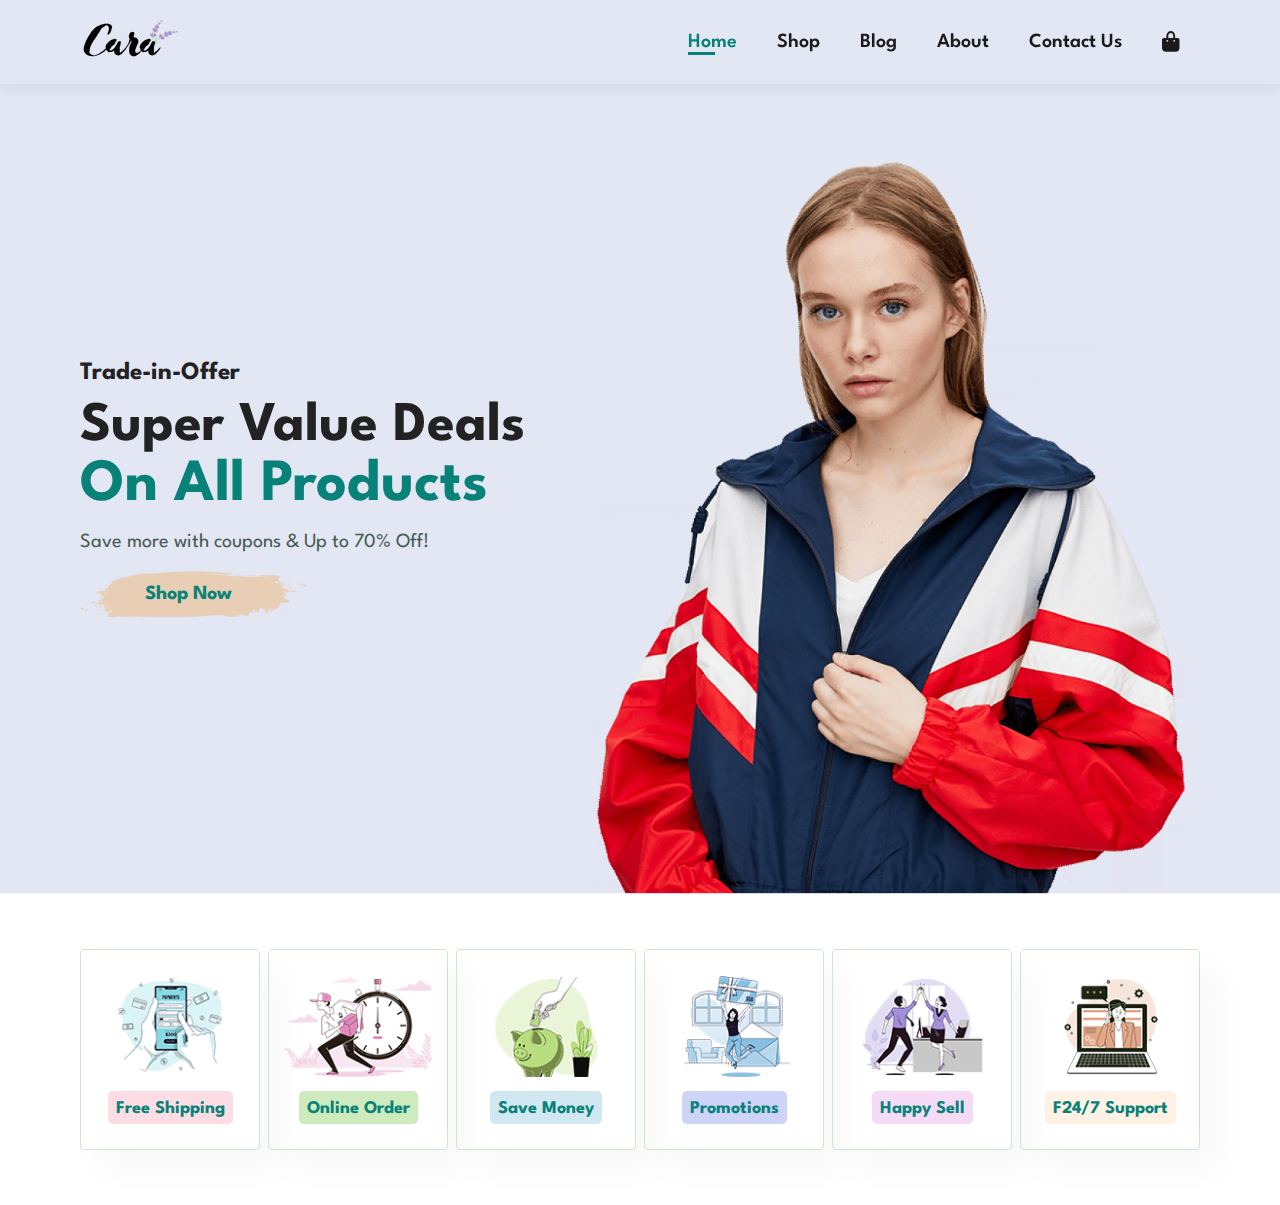
==== index.html @ afef418c "features section added" ====
<!DOCTYPE html>
<html lang="en">
  <head>
    <meta charset="UTF-8" />
    <meta http-equiv="X-UA-Compatible" content="IE=edge" />
    <meta name="viewport" content="width=device-width, initial-scale=1.0" />
    <!-- Font awesome Link  -->
    <link
      rel="stylesheet"
      href="https://cdnjs.cloudflare.com/ajax/libs/font-awesome/6.3.0/css/all.min.css"
    />
    <!-- CSS Link  -->
    <link rel="stylesheet" href="CSS/style.css" />
    <title>Cara || E-Commerce</title>
  </head>
  <body>
    <!-- ================Header Section ============ -->
    <!-- ============Navbar section =========== -->
    <section id="header">
      <a href="">
        <img src="img/logo.png" alt="" />
      </a>
      <div>
        <ul id="navbar">
          <li><a class="active" href="index.html">Home</a></li>
          <li><a href="Shop.html">Shop</a></li>
          <li><a href="Blog.html">Blog</a></li>
          <li><a href="About.html">About</a></li>
          <li><a href="Contact.html">Contact Us</a></li>
          <li>
            <a href="Cart.html"><i class="fa-solid fa-bag-shopping"></i></a>
          </li>
        </ul>
      </div>
    </section>
    <!-- ============Navbar section =========== -->
    <section id="hero">
      <h4>Trade-in-Offer</h4>
      <h2>Super Value Deals</h2>
      <h1>On All Products</h1>
      <p>Save more with coupons & Up to 70% Off!</p>
      <button>Shop Now</button>
    </section>
    <!-- ================Header Section ============ -->

    <!-- ==============Features Section ============= -->
    <section id="features" class="section-p1">
      <div class="fea-box">
        <img src="img/features/f1.png" alt="" />
        <h6>Free Shipping</h6>
      </div>
      <div class="fea-box">
        <img src="img/features/f2.png" alt="" />
        <h6>Online Order</h6>
      </div>
      <div class="fea-box">
        <img src="img/features/f3.png" alt="" />
        <h6>Save Money</h6>
      </div>
      <div class="fea-box">
        <img src="img/features/f4.png" alt="" />
        <h6>Promotions</h6>
      </div>
      <div class="fea-box">
        <img src="img/features/f5.png" alt="" />
        <h6>Happy Sell</h6>
      </div>
      <div class="fea-box">
        <img src="img/features/f6.png" alt="" />
        <h6>F24/7 Support</h6>
      </div>
    </section>
    <!-- ==============Features Section ============= -->

    <!-- Javascript Link  -->
    <script src="JS/Script.js"></script>
  </body>
</html>
---- CSS/style.css ----
/* google fonts  */
@import url("https://fonts.googleapis.com/css2?family=League+Spartan:wght@100;200;300;400;500;600;700;800&display=swap");
:root {
  --common-color: #088178;
  --black-color: #222;
  --common-transition: all 0.3s ease;
}
/*=============== Custom CSS ============ */
* {
  margin: 0;
  padding: 0;
  box-sizing: border-box;
  font-family: "League Spartan", sans-serif;
}
h1 {
  font-size: 60px;
  line-height: 64px;
  color: var(--black-color);
}
h2 {
  font-size: 56px;
  line-height: 54px;
  color: var(--black-color);
}
h4 {
  font-size: 25px;
  color: var(--black-color);
}
h6 {
  font-size: 18px;
  font-weight: 700;
}
p {
  font-size: 20px;
  color: #465b52;
  margin: 15px 0 20px 0;
}
.section-p1 {
  padding: 40px 80px;
}
.section-m1 {
  margin: 40px 0;
}
body {
  width: 100%;
}
/*=============== Custom CSS ============ */
/* ==============Home Page ================= */
/* ===========Header CSS ================ */
#header {
  display: flex;
  align-items: center;
  justify-content: space-between;
  padding: 20px 80px;
  background-color: #e3e6f3;
  box-shadow: 0 5px 15px rgba(0, 0, 0, 0.06);
  z-index: 999;
  position: sticky;
  top: 0;
  left: 0;
}
#navbar {
  display: flex;
  align-items: center;
  justify-content: center;
}
#navbar li {
  list-style: none;
  padding: 0 20px;
  position: relative;
}
#navbar li a {
  text-decoration: none;
  font-size: 20px;
  font-weight: 600;
  color: #1a1a1a;
  transition: var(--common-transition);
}
#navbar li a:hover,
#navbar li a.active {
  color: var(--common-color);
}
#navbar li a.active::after,
#navbar li a:hover::after {
  content: "";
  position: absolute;
  width: 30%;
  height: 3px;
  background-color: var(--common-color);
  bottom: -4px;
  left: 20px;
}
#hero {
  background-image: url("../img/hero4.png");
  height: 90vh;
  width: 100%;
  background-size: cover;
  background-position: top 25% right 0;
  padding: 0 80px;
  display: flex;
  flex-direction: column;
  justify-content: center;
  align-items: flex-start;
}
#hero h4 {
  padding-bottom: 15px;
}
#hero h1 {
  color: var(--common-color);
}
#hero button {
  background-image: url("../img/button.png");
  background-color: transparent;
  color: var(--common-color);
  border: 0;
  font-size: 20px;
  font-weight: 700;
  padding: 14px 80px 14px 65px;
  cursor: pointer;
  background-repeat: no-repeat;
}
/* ===========Header CSS ================ */
/* ============features CSS================= */
#features {
  display: flex;
  align-items: center;
  justify-content: space-between;
  flex-wrap: wrap;
}
#features .fea-box {
  width: 180px;
  text-align: center;
  padding: 25px 15px;
  box-shadow: 20px 20px 34px rgba(0, 0, 0, 0.03);
  border: 1px solid #cce7d0;
  border-radius: 4px;
  margin: 15px 0;
  transition: var(--common-transition);
}
#features .fea-box:hover {
  box-shadow: 10px 10px 54px rgba(70, 62, 221, 0.1);
}
#features .fea-box img {
  width: 100%;
  margin-bottom: 10px;
}
#features .fea-box h6 {
  display: inline-block;
  padding: 9px 8px 6px 8px;
  line-height: 1;
  color: var(--common-color);
  background-color: #fddde4;
  border-radius: 5px;
}
#features .fea-box:nth-child(2) h6 {
  background-color: #cdebbc;
}
#features .fea-box:nth-child(3) h6 {
  background-color: #d1e8f2;
}
#features .fea-box:nth-child(4) h6 {
  background-color: #cdd4f8;
}
#features .fea-box:nth-child(5) h6 {
  background-color: #f6dbf6;
}
#features .fea-box:nth-child(6) h6 {
  background-color: #fff2e5;
}
/* ============features CSS================= */
/* ==============Home Page ================= */
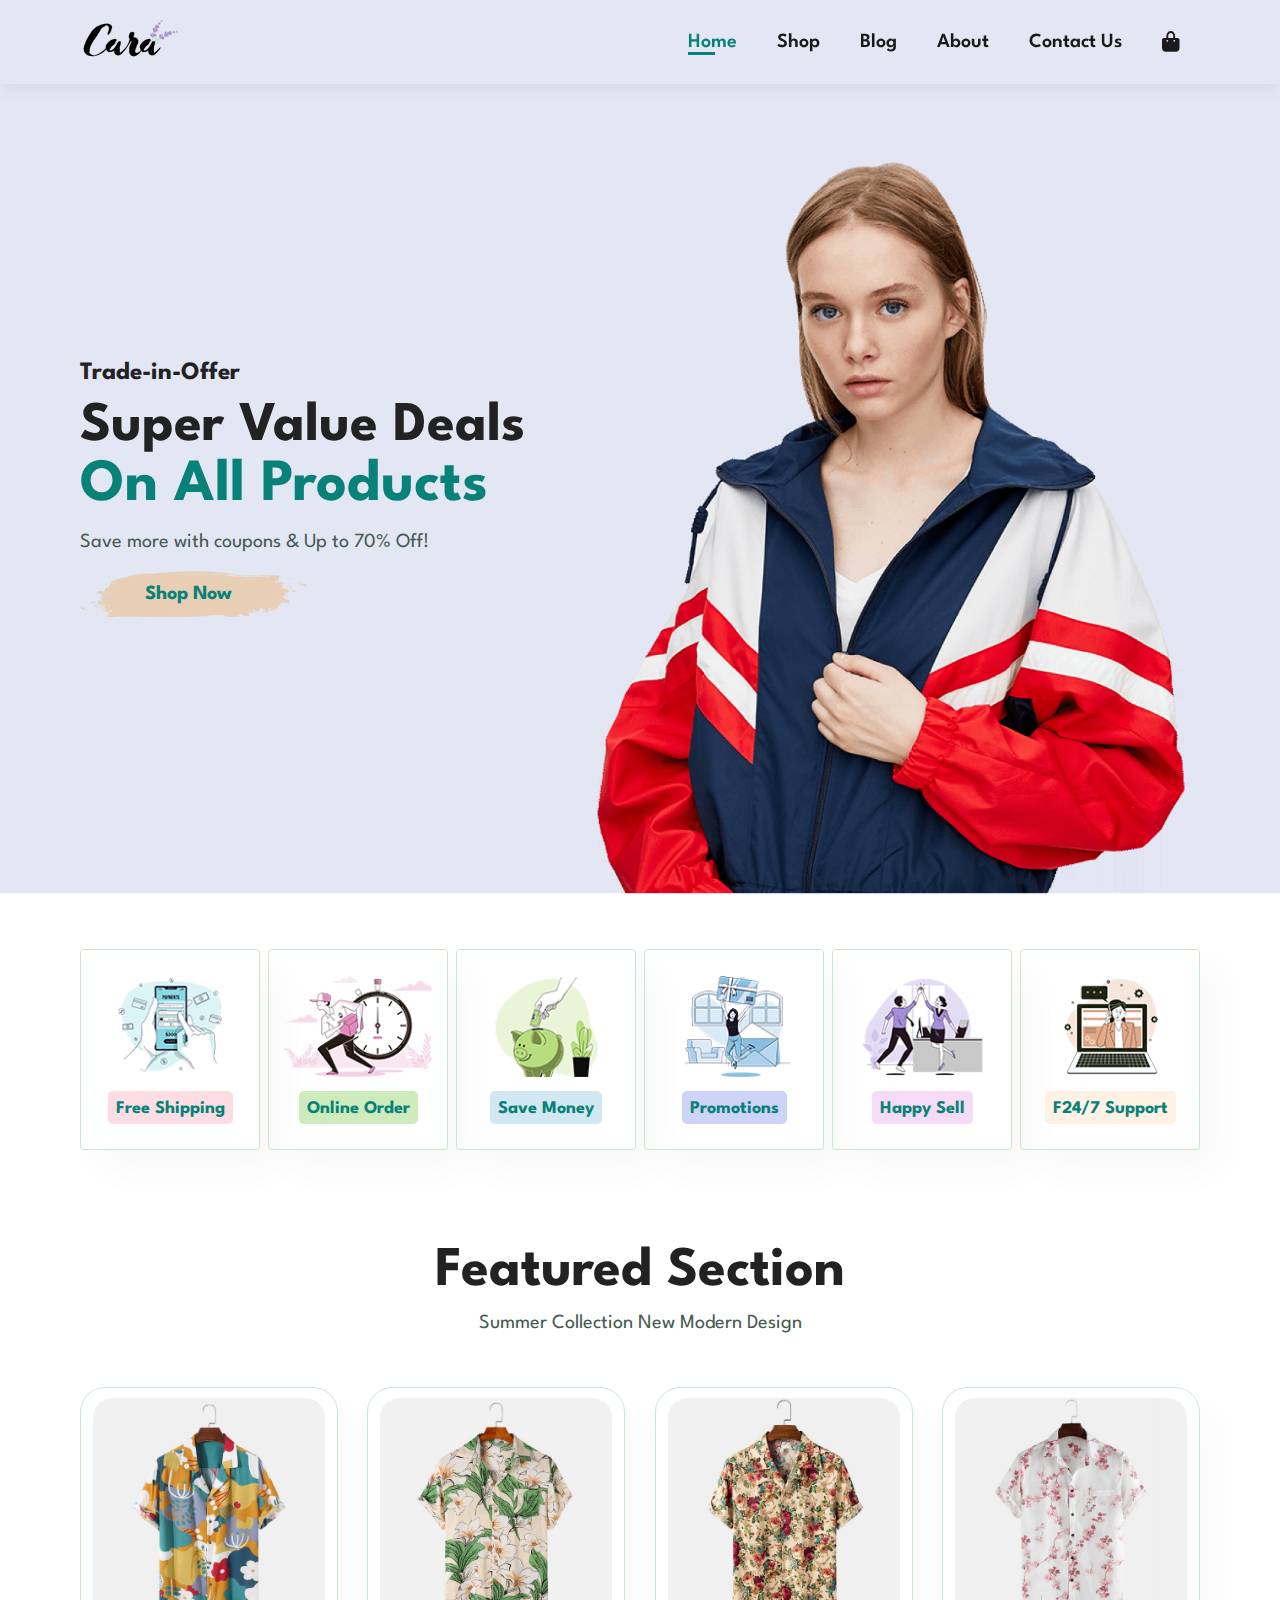
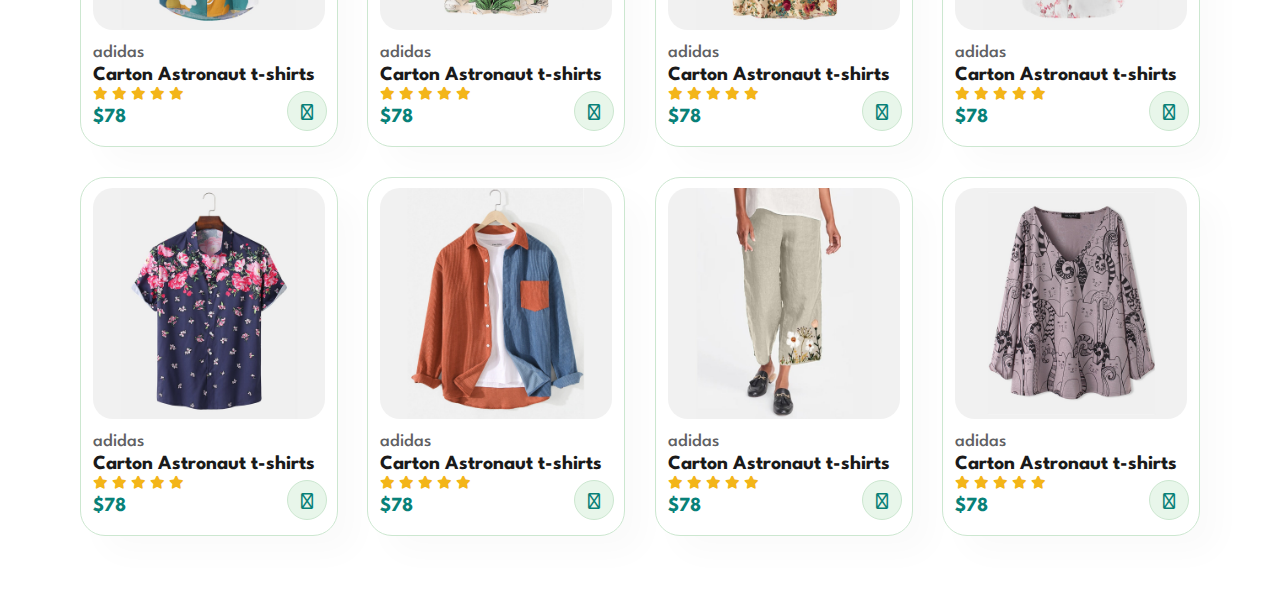
==== commit 23484936: "featured section added" ====
--- a/index.html
+++ b/index.html
@@ -71,6 +71,149 @@
       </div>
     </section>
     <!-- ==============Features Section ============= -->
+    <!-- ==================Featured Section =============== -->
+    <section id="product1" class="section-p1">
+      <h2>Featured Section</h2>
+      <p>Summer Collection New Modern Design</p>
+      <div class="pro-container">
+        <div class="pro">
+          <img src="img/products/f1.jpg" alt="" />
+          <div class="des">
+            <span>adidas</span>
+            <h5>Carton Astronaut t-shirts</h5>
+            <div class="star">
+              <i class="fas fa-star"></i>
+              <i class="fas fa-star"></i>
+              <i class="fas fa-star"></i>
+              <i class="fas fa-star"></i>
+              <i class="fas fa-star"></i>
+            </div>
+            <h4>$78</h4>
+          </div>
+          <a href=""><i class="fa-solid fa-cart-shopping cart"></i></a>
+        </div>
+
+        <div class="pro">
+          <img src="img/products/f2.jpg" alt="" />
+          <div class="des">
+            <span>adidas</span>
+            <h5>Carton Astronaut t-shirts</h5>
+            <div class="star">
+              <i class="fas fa-star"></i>
+              <i class="fas fa-star"></i>
+              <i class="fas fa-star"></i>
+              <i class="fas fa-star"></i>
+              <i class="fas fa-star"></i>
+            </div>
+            <h4>$78</h4>
+          </div>
+          <a href=""><i class="fa-solid fa-cart-shopping cart"></i></a>
+        </div>
+
+        <div class="pro">
+          <img src="img/products/f3.jpg" alt="" />
+          <div class="des">
+            <span>adidas</span>
+            <h5>Carton Astronaut t-shirts</h5>
+            <div class="star">
+              <i class="fas fa-star"></i>
+              <i class="fas fa-star"></i>
+              <i class="fas fa-star"></i>
+              <i class="fas fa-star"></i>
+              <i class="fas fa-star"></i>
+            </div>
+            <h4>$78</h4>
+          </div>
+          <a href=""><i class="fa-solid fa-cart-shopping cart"></i></a>
+        </div>
+
+        <div class="pro">
+          <img src="img/products/f4.jpg" alt="" />
+          <div class="des">
+            <span>adidas</span>
+            <h5>Carton Astronaut t-shirts</h5>
+            <div class="star">
+              <i class="fas fa-star"></i>
+              <i class="fas fa-star"></i>
+              <i class="fas fa-star"></i>
+              <i class="fas fa-star"></i>
+              <i class="fas fa-star"></i>
+            </div>
+            <h4>$78</h4>
+          </div>
+          <a href=""><i class="fa-solid fa-cart-shopping cart"></i></a>
+        </div>
+
+        <div class="pro">
+          <img src="img/products/f5.jpg" alt="" />
+          <div class="des">
+            <span>adidas</span>
+            <h5>Carton Astronaut t-shirts</h5>
+            <div class="star">
+              <i class="fas fa-star"></i>
+              <i class="fas fa-star"></i>
+              <i class="fas fa-star"></i>
+              <i class="fas fa-star"></i>
+              <i class="fas fa-star"></i>
+            </div>
+            <h4>$78</h4>
+          </div>
+          <a href=""><i class="fa-solid fa-cart-shopping cart"></i></a>
+        </div>
+
+        <div class="pro">
+          <img src="img/products/f6.jpg" alt="" />
+          <div class="des">
+            <span>adidas</span>
+            <h5>Carton Astronaut t-shirts</h5>
+            <div class="star">
+              <i class="fas fa-star"></i>
+              <i class="fas fa-star"></i>
+              <i class="fas fa-star"></i>
+              <i class="fas fa-star"></i>
+              <i class="fas fa-star"></i>
+            </div>
+            <h4>$78</h4>
+          </div>
+          <a href=""><i class="fa-solid fa-cart-shopping cart"></i></a>
+        </div>
+
+        <div class="pro">
+          <img src="img/products/f7.jpg" alt="" />
+          <div class="des">
+            <span>adidas</span>
+            <h5>Carton Astronaut t-shirts</h5>
+            <div class="star">
+              <i class="fas fa-star"></i>
+              <i class="fas fa-star"></i>
+              <i class="fas fa-star"></i>
+              <i class="fas fa-star"></i>
+              <i class="fas fa-star"></i>
+            </div>
+            <h4>$78</h4>
+          </div>
+          <a href=""><i class="fa-sharp fa-solid fa-cart-shopping cart"></i></a>
+        </div>
+
+        <div class="pro">
+          <img src="img/products/f8.jpg" alt="" />
+          <div class="des">
+            <span>adidas</span>
+            <h5>Carton Astronaut t-shirts</h5>
+            <div class="star">
+              <i class="fas fa-star"></i>
+              <i class="fas fa-star"></i>
+              <i class="fas fa-star"></i>
+              <i class="fas fa-star"></i>
+              <i class="fas fa-star"></i>
+            </div>
+            <h4>$78</h4>
+          </div>
+          <a href=""><i class="fa-solid fa-cart-shopping cart"></i></a>
+        </div>
+      </div>
+    </section>
+    <!-- ==================Featured Section =============== -->
 
     <!-- Javascript Link  -->
     <script src="JS/Script.js"></script>
--- a/CSS/style.css
+++ b/CSS/style.css
@@ -168,4 +168,72 @@
   background-color: #fff2e5;
 }
 /* ============features CSS================= */
+/* ===========Featured Section ============== */
+#product1 {
+  text-align: center;
+}
+#product1 .pro-container {
+  display: flex;
+  justify-content: space-between;
+  padding-top: 20px;
+  flex-wrap: wrap;
+}
+#product1 .pro {
+  width: 23%;
+  min-width: 250px;
+  padding: 10px 12px;
+  border: 1px solid #cce7d0;
+  border-radius: 25px;
+  cursor: pointer;
+  margin: 15px 0;
+  box-shadow: 20px 20px 30px rgba(0, 0, 0, 0.02);
+  transition: var(--common-transition);
+  position: relative;
+}
+#product1 .pro:hover {
+  box-shadow: 20px 20px 30px rgba(0, 0, 0, 0.06);
+}
+#product1 .pro img {
+  width: 100%;
+  border-radius: 20px;
+}
+#product1 .pro .des {
+  text-align: start;
+  padding: 10px 0;
+}
+#product1 .pro .des span {
+  color: #606063;
+  font-size: 18px;
+  font-weight: 500;
+}
+#product1 .pro .des h5 {
+  font-size: 20px;
+  padding-top: 5px;
+  color: #1a1a1a;
+}
+#product1 .pro .des i {
+  font-size: 13px;
+  color: rgb(243, 181, 25);
+  padding: 3px 0px;
+}
+#product1 .pro .des h4 {
+  font-size: 20px;
+  font-weight: 700;
+  padding-top: 5px;
+  color: var(--common-color);
+}
+#product1 .pro .cart {
+  width: 40px;
+  height: 40px;
+  line-height: 40px;
+  border-radius: 50px;
+  background-color: #e8f6ea;
+  font-weight: 500;
+  color: var(--common-color);
+  border: 1px solid #cce7d0;
+  position: absolute;
+  bottom: 15px;
+  right: 10px;
+}
+/* ===========Featured Section ============== */
 /* ==============Home Page ================= */
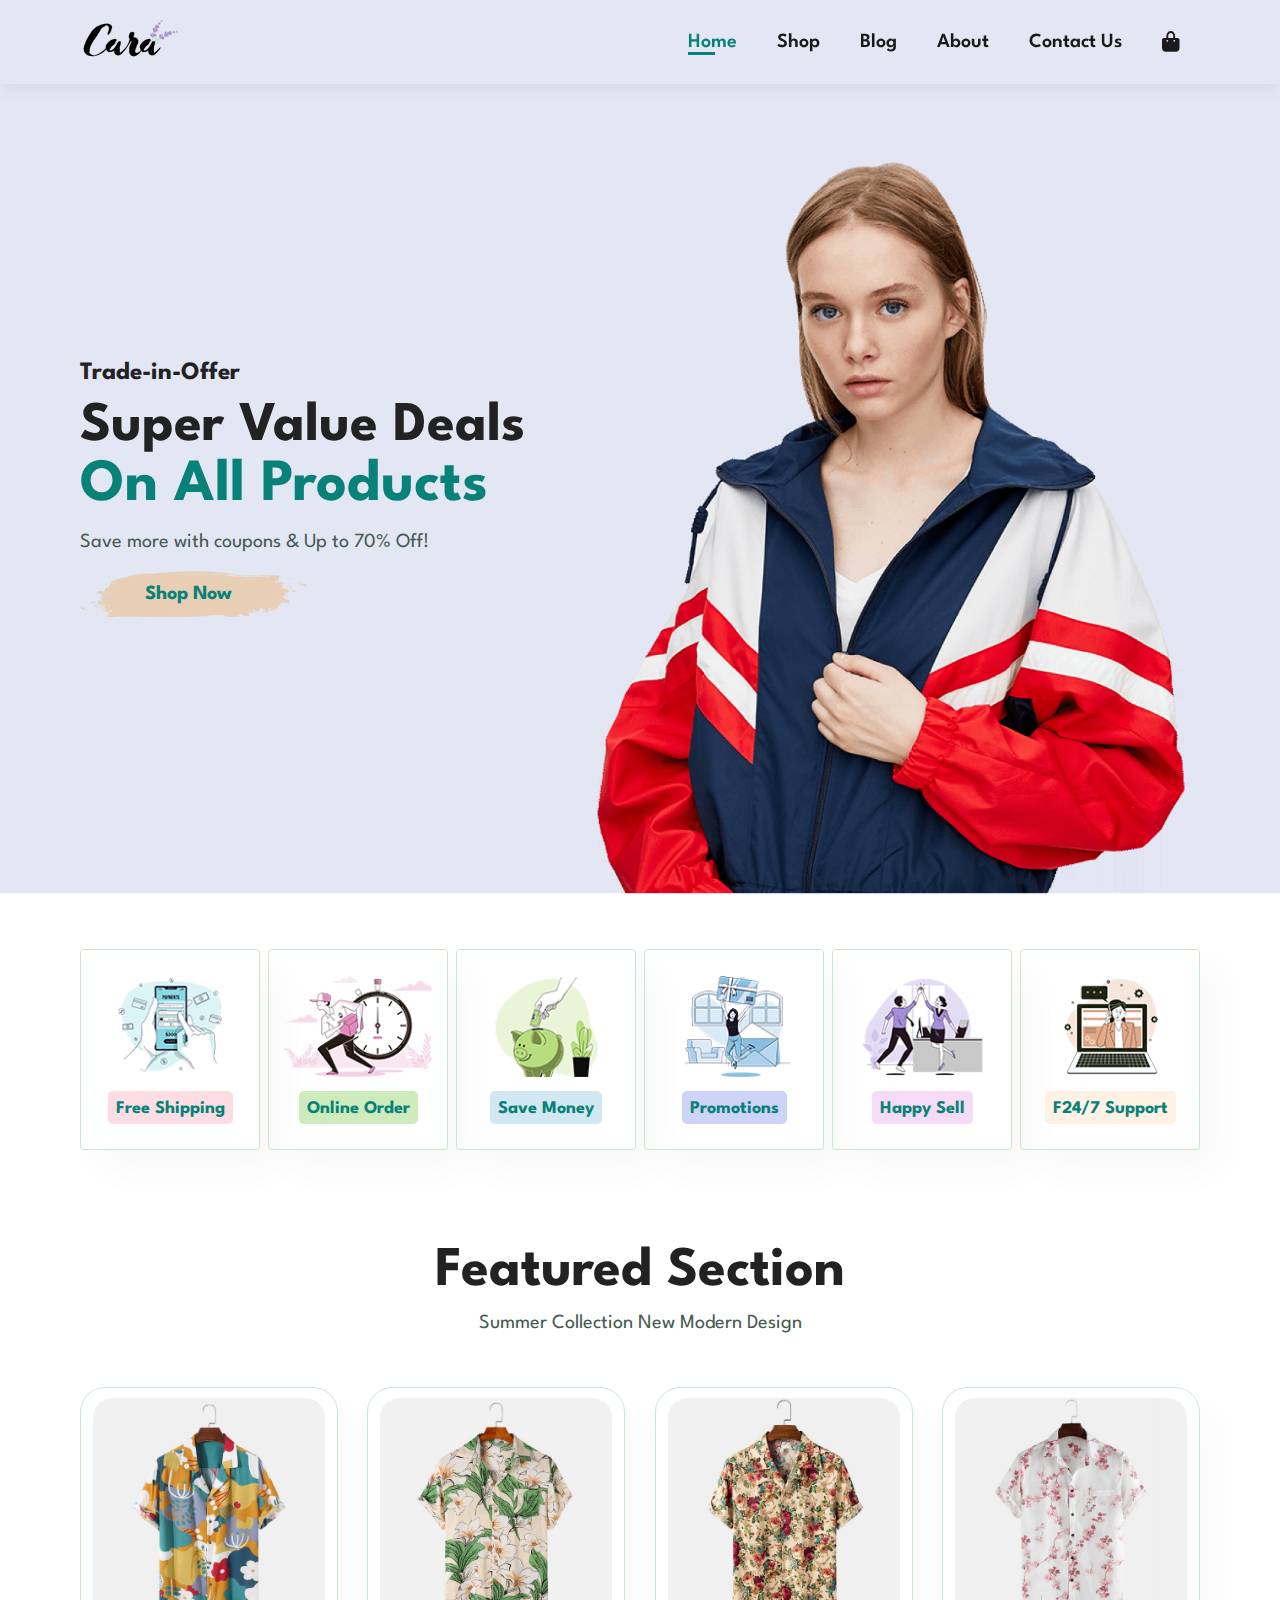
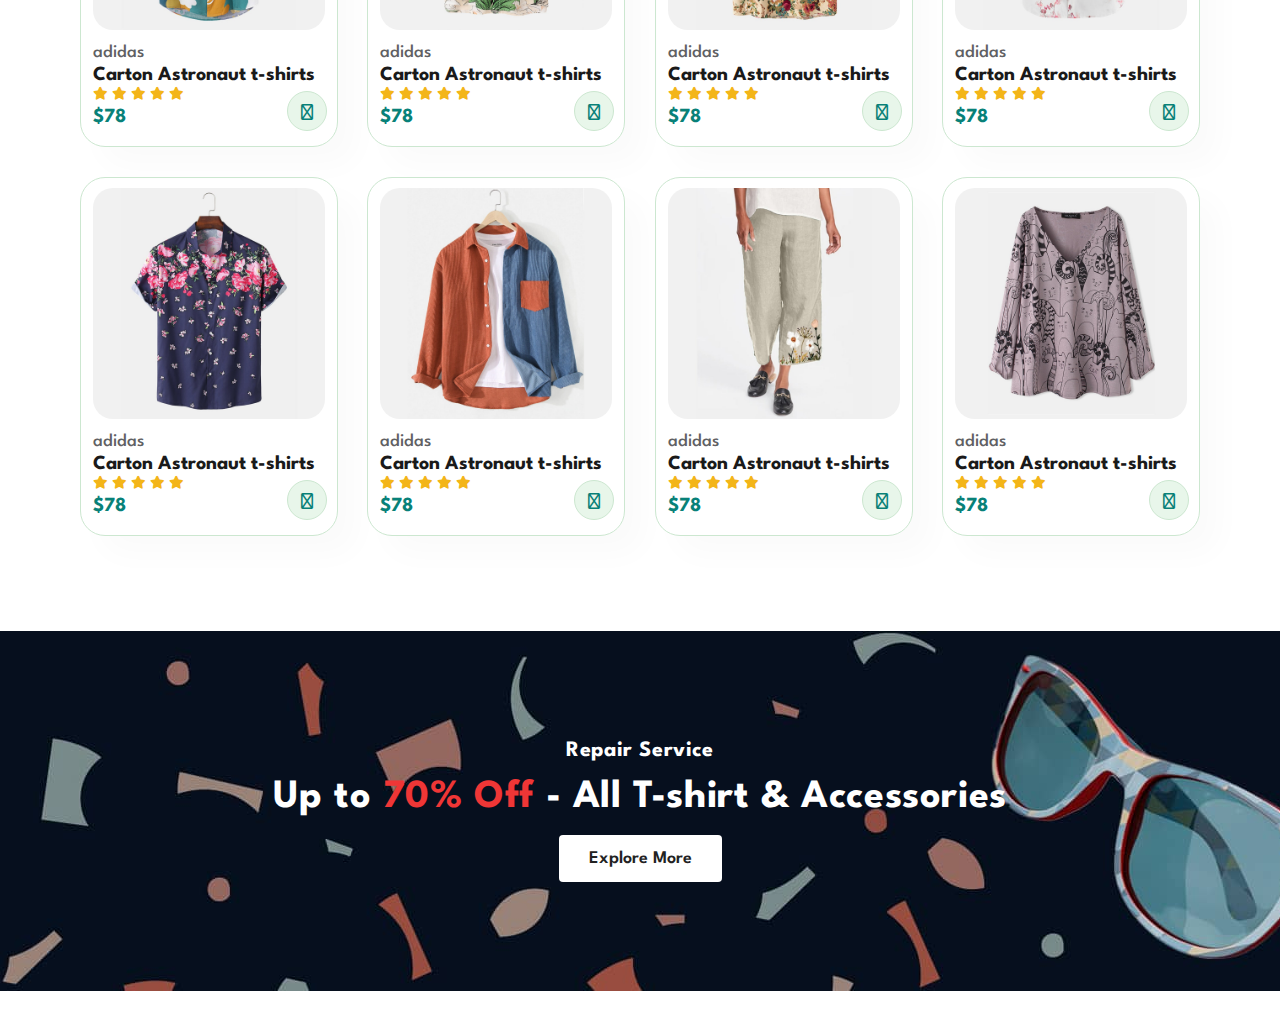
==== commit 14c5daba: "banner section added" ====
--- a/index.html
+++ b/index.html
@@ -215,6 +215,14 @@
     </section>
     <!-- ==================Featured Section =============== -->
 
+    <!-- ===========Banner Section================== -->
+    <section id="banner" class="section-m1">
+      <h4>Repair Service</h4>
+      <h2>Up to <span>70% Off</span> - All T-shirt & Accessories</h2>
+      <button class="normal">Explore More</button>
+    </section>
+    <!-- ===========Banner Section================== -->
+
     <!-- Javascript Link  -->
     <script src="JS/Script.js"></script>
   </body>
--- a/CSS/style.css
+++ b/CSS/style.css
@@ -3,7 +3,8 @@
 :root {
   --common-color: #088178;
   --black-color: #222;
-  --common-transition: all 0.3s ease;
+  --white-color: #fff;
+  --common-transition: all 0.5s ease;
 }
 /*=============== Custom CSS ============ */
 * {
@@ -34,6 +35,18 @@
   font-size: 20px;
   color: #465b52;
   margin: 15px 0 20px 0;
+}
+button.normal {
+  font-size: 18px;
+  font-weight: 600;
+  background-color: var(--white-color);
+  color: var(--black-color);
+  transition: var(--common-transition);
+  padding: 15px 30px;
+  cursor: pointer;
+  border-radius: 4px;
+  outline: none;
+  border: none;
 }
 .section-p1 {
   padding: 40px 80px;
@@ -236,4 +249,36 @@
   right: 10px;
 }
 /* ===========Featured Section ============== */
+/* ==========Banner Section =============== */
+#banner {
+  display: flex;
+  flex-direction: column;
+  justify-content: center;
+  align-items: center;
+  text-align: center;
+  background-image: url("../img/banner/b2.jpg");
+  width: 100%;
+  height: 40vh;
+  background-position: center;
+  background-size: cover;
+}
+#banner h4 {
+  font-size: 22px;
+  color: var(--white-color);
+  letter-spacing: 0.6px;
+}
+#banner h2 {
+  font-size: 40px;
+  color: var(--white-color);
+  letter-spacing: 0.6px;
+  padding: 10px 0;
+}
+#banner span {
+  color: #ef3636;
+}
+#banner button:hover {
+  background-color: var(--common-color);
+  color: var(--white-color);
+}
+/* ==========Banner Section =============== */
 /* ==============Home Page ================= */
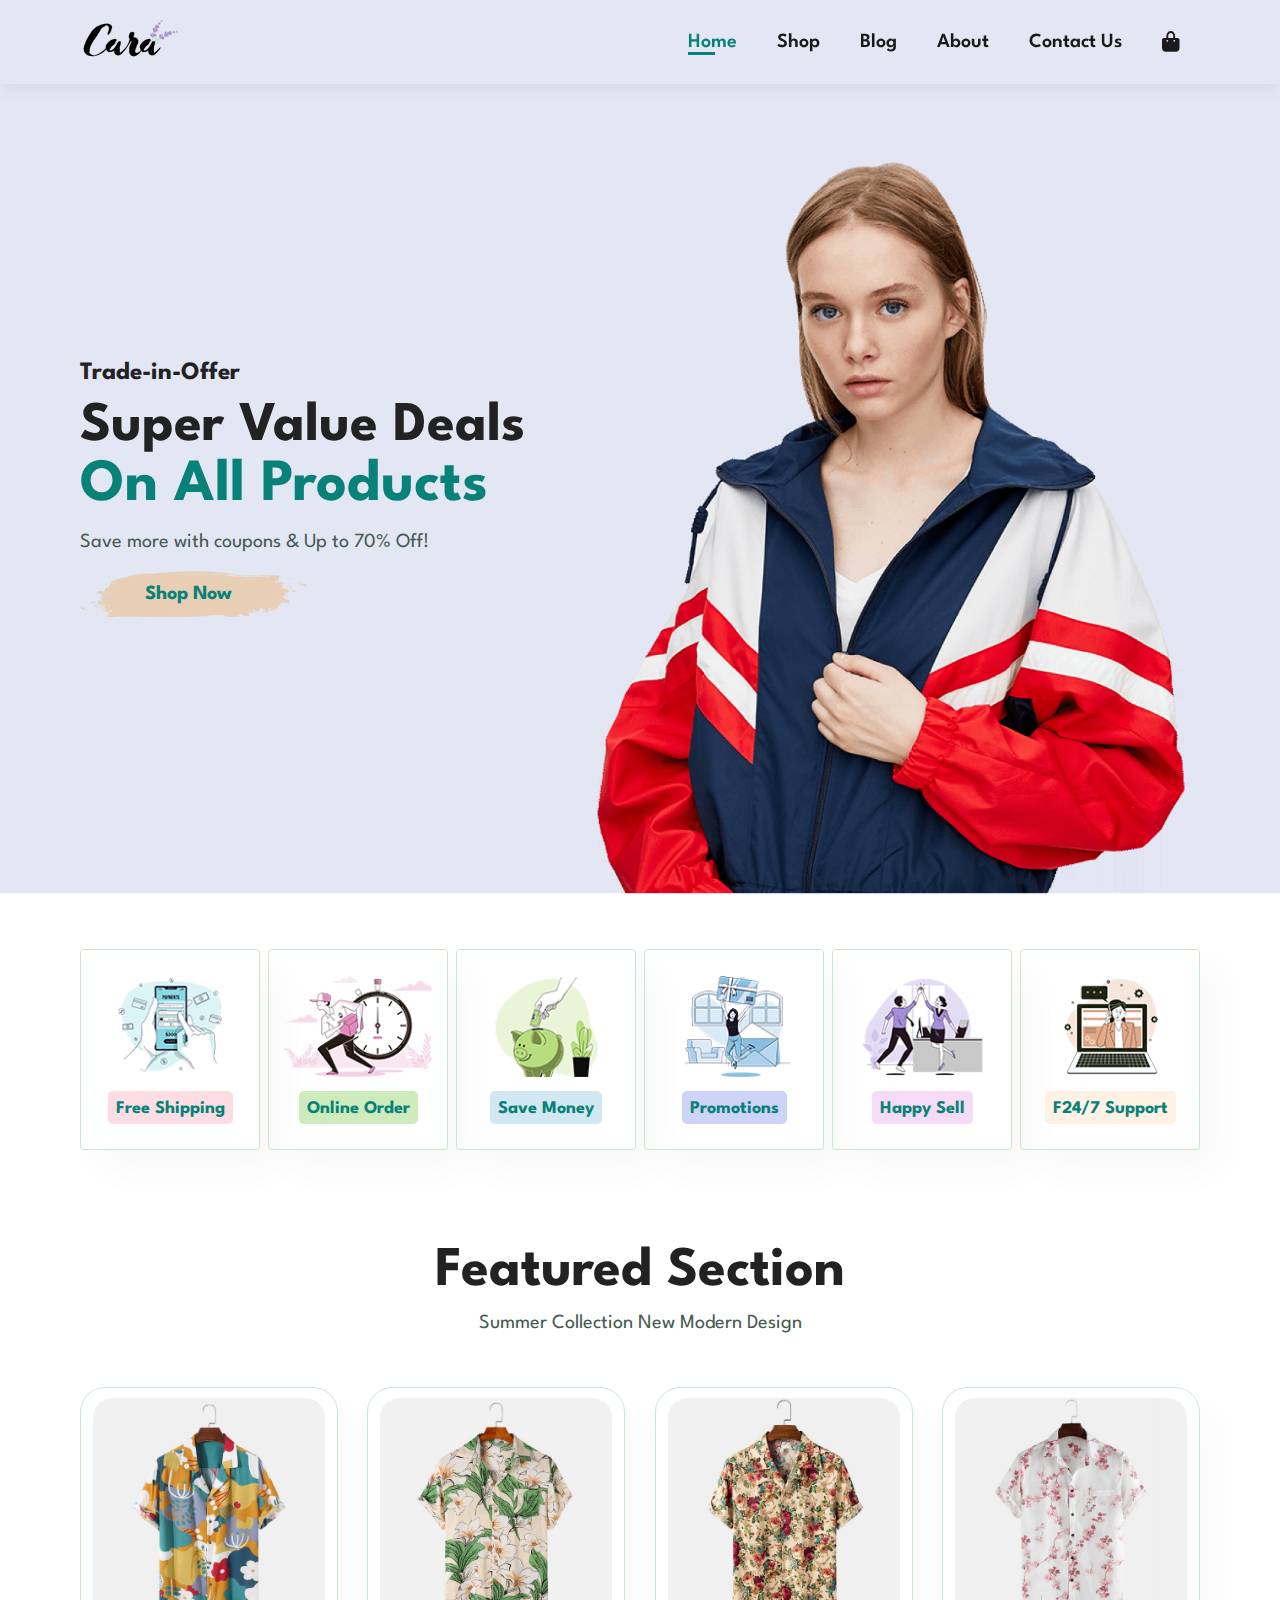
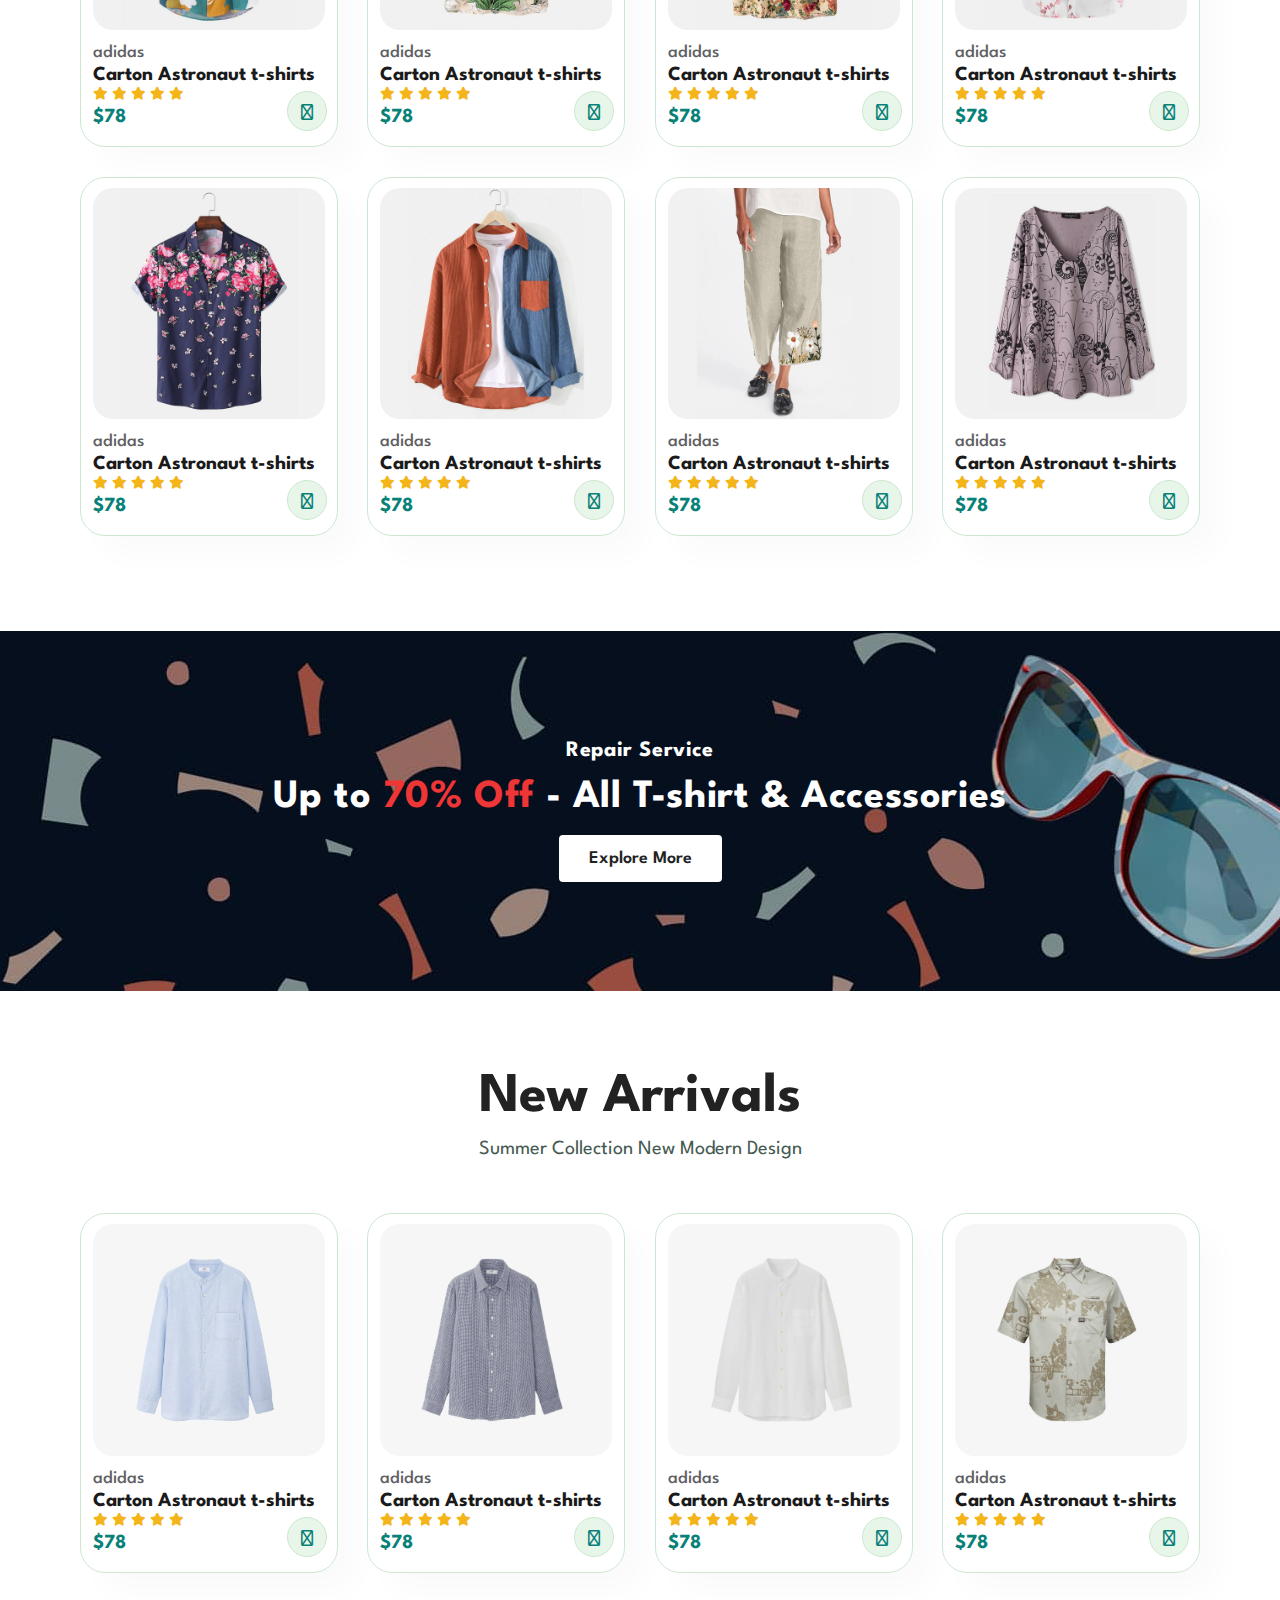
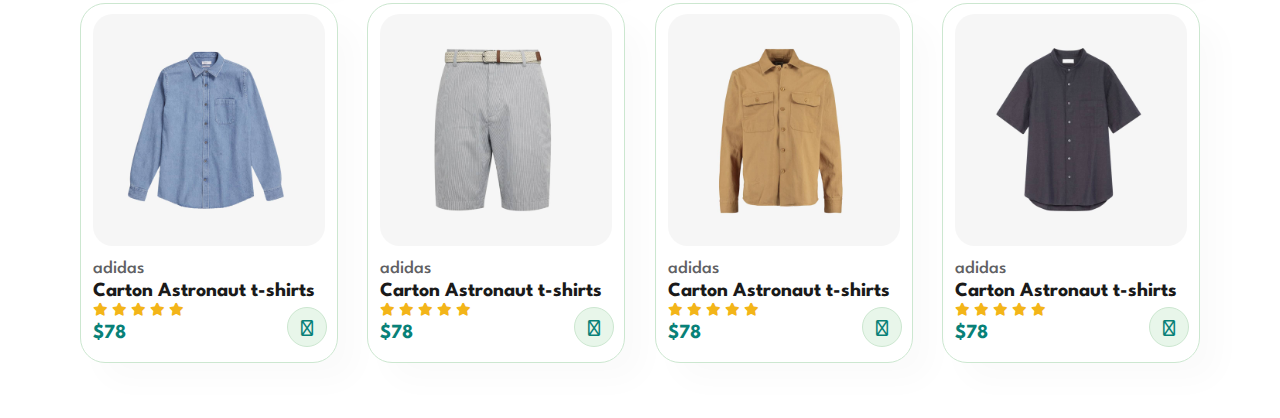
==== commit 559738b7: "New Arrivals section added" ====
--- a/index.html
+++ b/index.html
@@ -223,6 +223,150 @@
     </section>
     <!-- ===========Banner Section================== -->
 
+    <!-- ===============New Arrivals=========== -->
+    <section id="product1" class="section-p1">
+      <h2>New Arrivals</h2>
+      <p>Summer Collection New Modern Design</p>
+      <div class="pro-container">
+        <div class="pro">
+          <img src="img/products/n1.jpg" alt="" />
+          <div class="des">
+            <span>adidas</span>
+            <h5>Carton Astronaut t-shirts</h5>
+            <div class="star">
+              <i class="fas fa-star"></i>
+              <i class="fas fa-star"></i>
+              <i class="fas fa-star"></i>
+              <i class="fas fa-star"></i>
+              <i class="fas fa-star"></i>
+            </div>
+            <h4>$78</h4>
+          </div>
+          <a href=""><i class="fa-solid fa-cart-shopping cart"></i></a>
+        </div>
+
+        <div class="pro">
+          <img src="img/products/n2.jpg" alt="" />
+          <div class="des">
+            <span>adidas</span>
+            <h5>Carton Astronaut t-shirts</h5>
+            <div class="star">
+              <i class="fas fa-star"></i>
+              <i class="fas fa-star"></i>
+              <i class="fas fa-star"></i>
+              <i class="fas fa-star"></i>
+              <i class="fas fa-star"></i>
+            </div>
+            <h4>$78</h4>
+          </div>
+          <a href=""><i class="fa-solid fa-cart-shopping cart"></i></a>
+        </div>
+
+        <div class="pro">
+          <img src="img/products/n3.jpg" alt="" />
+          <div class="des">
+            <span>adidas</span>
+            <h5>Carton Astronaut t-shirts</h5>
+            <div class="star">
+              <i class="fas fa-star"></i>
+              <i class="fas fa-star"></i>
+              <i class="fas fa-star"></i>
+              <i class="fas fa-star"></i>
+              <i class="fas fa-star"></i>
+            </div>
+            <h4>$78</h4>
+          </div>
+          <a href=""><i class="fa-solid fa-cart-shopping cart"></i></a>
+        </div>
+
+        <div class="pro">
+          <img src="img/products/n4.jpg" alt="" />
+          <div class="des">
+            <span>adidas</span>
+            <h5>Carton Astronaut t-shirts</h5>
+            <div class="star">
+              <i class="fas fa-star"></i>
+              <i class="fas fa-star"></i>
+              <i class="fas fa-star"></i>
+              <i class="fas fa-star"></i>
+              <i class="fas fa-star"></i>
+            </div>
+            <h4>$78</h4>
+          </div>
+          <a href=""><i class="fa-solid fa-cart-shopping cart"></i></a>
+        </div>
+
+        <div class="pro">
+          <img src="img/products/n5.jpg" alt="" />
+          <div class="des">
+            <span>adidas</span>
+            <h5>Carton Astronaut t-shirts</h5>
+            <div class="star">
+              <i class="fas fa-star"></i>
+              <i class="fas fa-star"></i>
+              <i class="fas fa-star"></i>
+              <i class="fas fa-star"></i>
+              <i class="fas fa-star"></i>
+            </div>
+            <h4>$78</h4>
+          </div>
+          <a href=""><i class="fa-solid fa-cart-shopping cart"></i></a>
+        </div>
+
+        <div class="pro">
+          <img src="img/products/n6.jpg" alt="" />
+          <div class="des">
+            <span>adidas</span>
+            <h5>Carton Astronaut t-shirts</h5>
+            <div class="star">
+              <i class="fas fa-star"></i>
+              <i class="fas fa-star"></i>
+              <i class="fas fa-star"></i>
+              <i class="fas fa-star"></i>
+              <i class="fas fa-star"></i>
+            </div>
+            <h4>$78</h4>
+          </div>
+          <a href=""><i class="fa-solid fa-cart-shopping cart"></i></a>
+        </div>
+
+        <div class="pro">
+          <img src="img/products/n7.jpg" alt="" />
+          <div class="des">
+            <span>adidas</span>
+            <h5>Carton Astronaut t-shirts</h5>
+            <div class="star">
+              <i class="fas fa-star"></i>
+              <i class="fas fa-star"></i>
+              <i class="fas fa-star"></i>
+              <i class="fas fa-star"></i>
+              <i class="fas fa-star"></i>
+            </div>
+            <h4>$78</h4>
+          </div>
+          <a href=""><i class="fa-sharp fa-solid fa-cart-shopping cart"></i></a>
+        </div>
+
+        <div class="pro">
+          <img src="img/products/n8.jpg" alt="" />
+          <div class="des">
+            <span>adidas</span>
+            <h5>Carton Astronaut t-shirts</h5>
+            <div class="star">
+              <i class="fas fa-star"></i>
+              <i class="fas fa-star"></i>
+              <i class="fas fa-star"></i>
+              <i class="fas fa-star"></i>
+              <i class="fas fa-star"></i>
+            </div>
+            <h4>$78</h4>
+          </div>
+          <a href=""><i class="fa-solid fa-cart-shopping cart"></i></a>
+        </div>
+      </div>
+    </section>
+    <!-- ===============New Arrivals=========== -->
+
     <!-- Javascript Link  -->
     <script src="JS/Script.js"></script>
   </body>
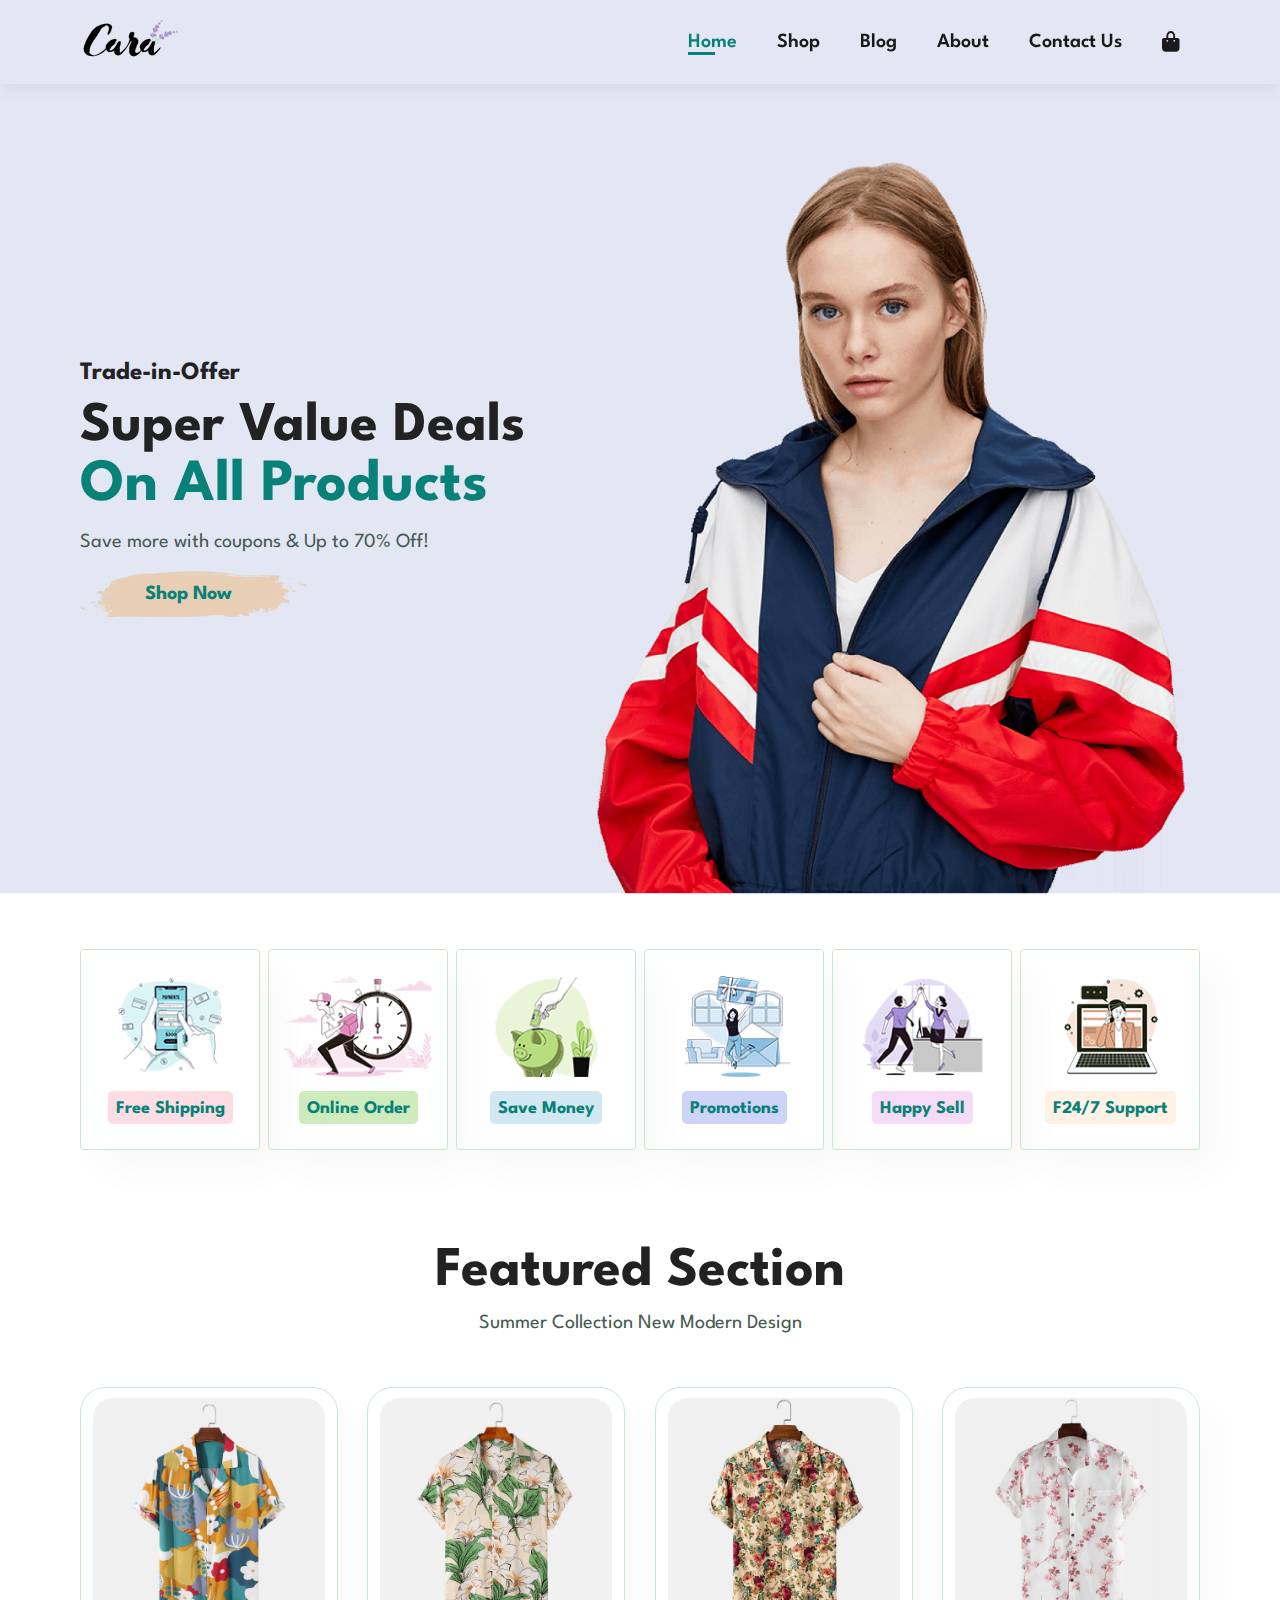
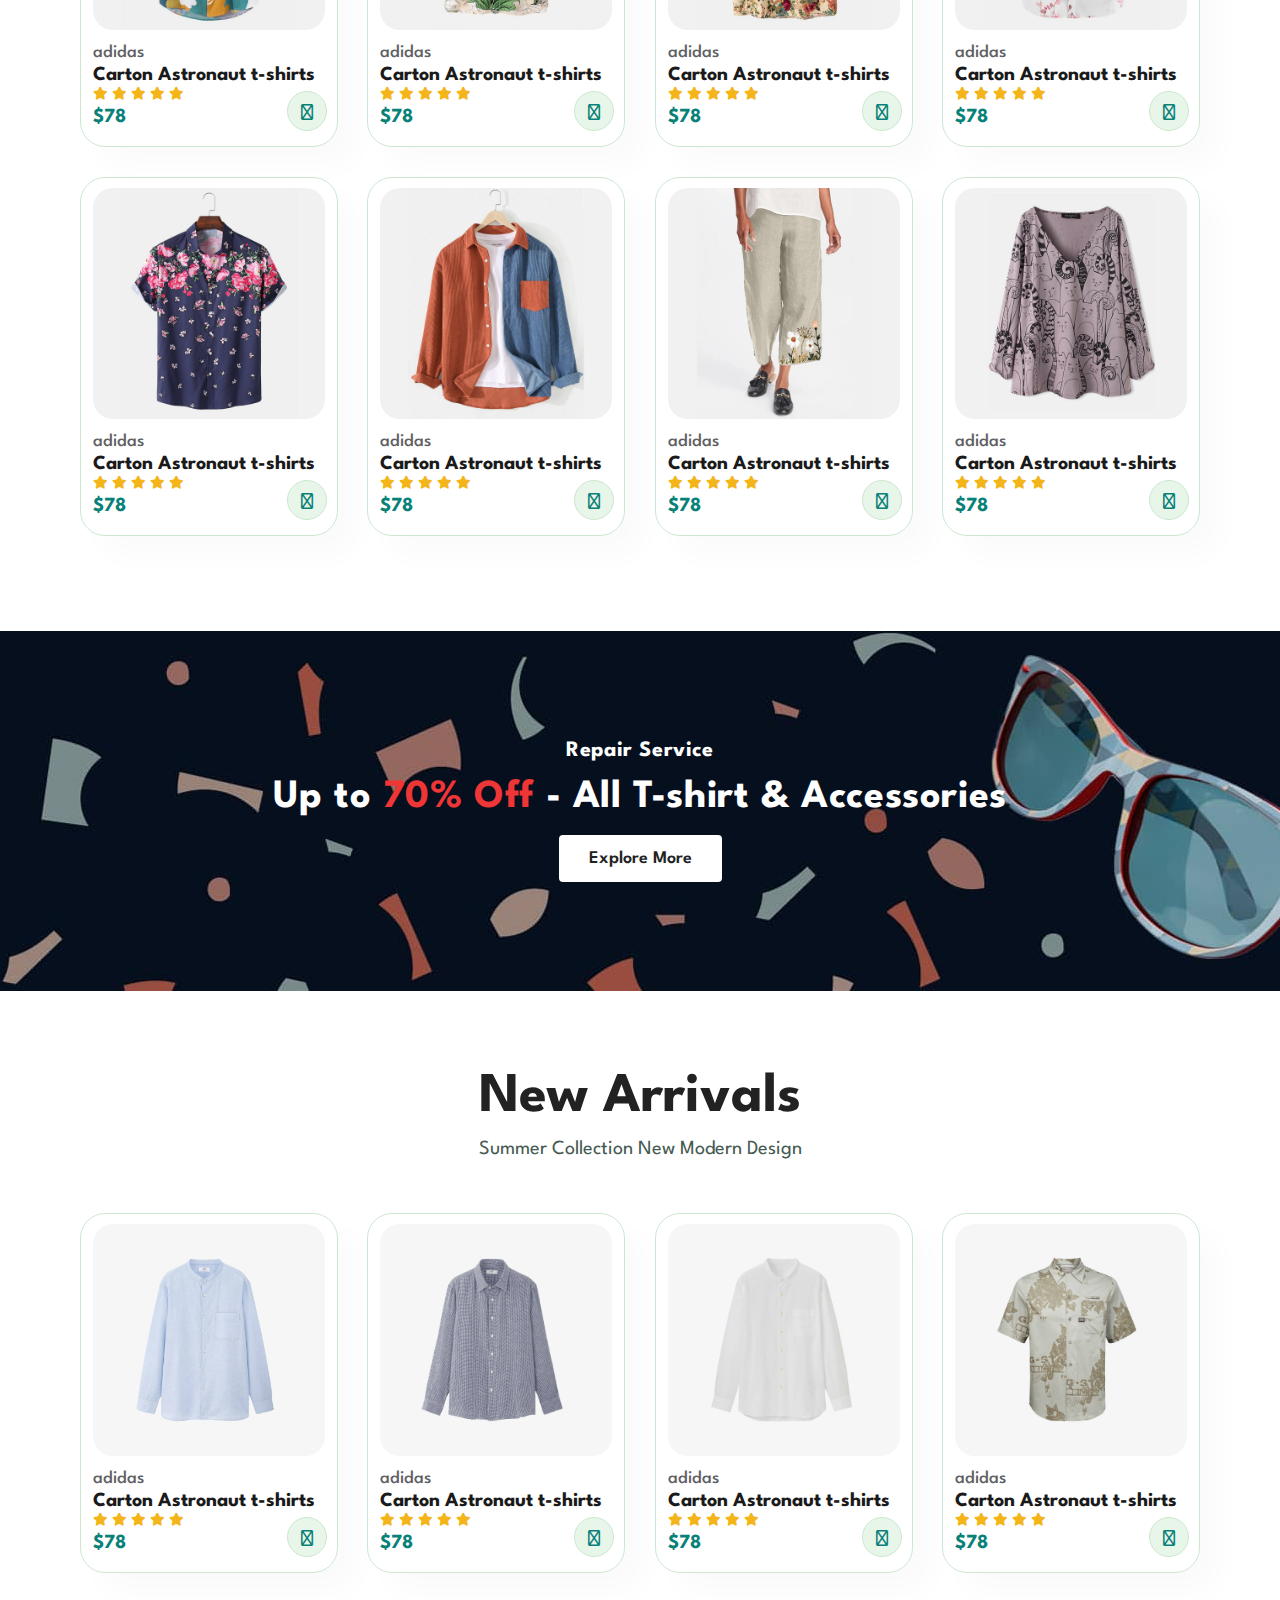
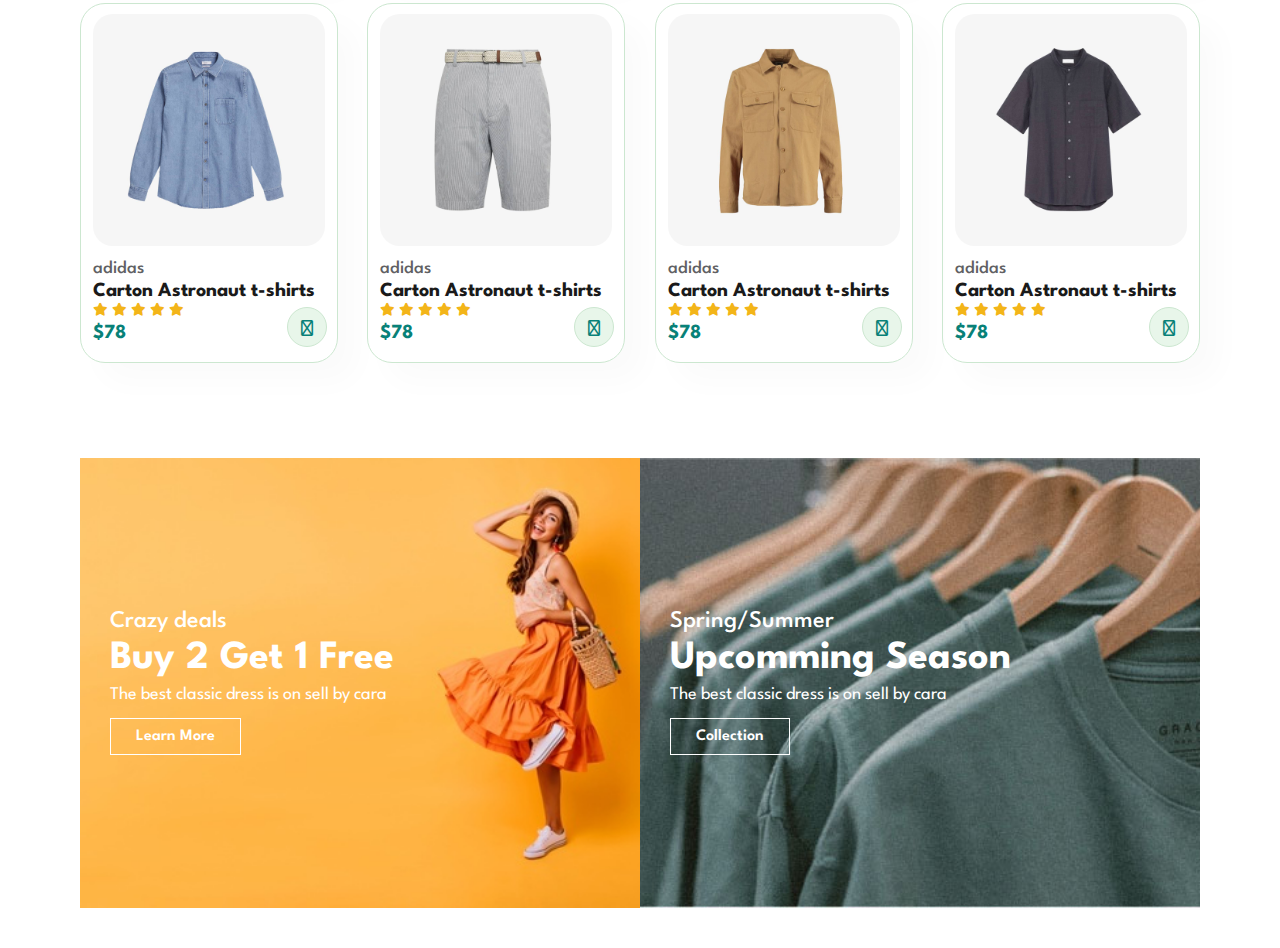
==== commit 3ece7122: "Action Banner section added" ====
--- a/index.html
+++ b/index.html
@@ -41,9 +41,9 @@
       <p>Save more with coupons & Up to 70% Off!</p>
       <button>Shop Now</button>
     </section>
-    <!-- ================Header Section ============ -->
-
-    <!-- ==============Features Section ============= -->
+    <!-- ================Header Section ============-->
+
+    <!-- ==============Features Section =============-->
     <section id="features" class="section-p1">
       <div class="fea-box">
         <img src="img/features/f1.png" alt="" />
@@ -70,8 +70,8 @@
         <h6>F24/7 Support</h6>
       </div>
     </section>
-    <!-- ==============Features Section ============= -->
-    <!-- ==================Featured Section =============== -->
+    <!-- ==============Features Section =============-->
+    <!-- ==================Featured Section ===============-->
     <section id="product1" class="section-p1">
       <h2>Featured Section</h2>
       <p>Summer Collection New Modern Design</p>
@@ -213,17 +213,17 @@
         </div>
       </div>
     </section>
-    <!-- ==================Featured Section =============== -->
-
-    <!-- ===========Banner Section================== -->
+    <!-- ==================Featured Section ===============-->
+
+    <!-- ===========Banner Section==================-->
     <section id="banner" class="section-m1">
       <h4>Repair Service</h4>
       <h2>Up to <span>70% Off</span> - All T-shirt & Accessories</h2>
       <button class="normal">Explore More</button>
     </section>
-    <!-- ===========Banner Section================== -->
-
-    <!-- ===============New Arrivals=========== -->
+    <!-- ===========Banner Section==================-->
+
+    <!-- ===============New Arrivals===========-->
     <section id="product1" class="section-p1">
       <h2>New Arrivals</h2>
       <p>Summer Collection New Modern Design</p>
@@ -367,6 +367,23 @@
     </section>
     <!-- ===============New Arrivals=========== -->
 
+    <!-- =============Action banner Section ================= -->
+    <section id="sm-banner" class="section-p1">
+      <div class="banner-box">
+        <h4>Crazy deals</h4>
+        <h2>Buy 2 Get 1 Free</h2>
+        <span>The best classic dress is on sell by cara</span>
+        <button class="white">Learn More</button>
+      </div>
+      <div class="banner-box banner-box2">
+        <h4>Spring/Summer</h4>
+        <h2>Upcomming Season</h2>
+        <span>The best classic dress is on sell by cara</span>
+        <button class="white">Collection</button>
+      </div>
+    </section>
+    <!-- =============Action banner Section ================= -->
+
     <!-- Javascript Link  -->
     <script src="JS/Script.js"></script>
   </body>
--- a/CSS/style.css
+++ b/CSS/style.css
@@ -5,6 +5,9 @@
   --black-color: #222;
   --white-color: #fff;
   --common-transition: all 0.5s ease;
+  --FW-700: 700;
+  --FW-600: 600;
+  --FW-500: 500;
 }
 /*=============== Custom CSS ============ */
 * {
@@ -29,7 +32,7 @@
 }
 h6 {
   font-size: 18px;
-  font-weight: 700;
+  font-weight: var(--FW-700);
 }
 p {
   font-size: 20px;
@@ -38,7 +41,7 @@
 }
 button.normal {
   font-size: 18px;
-  font-weight: 600;
+  font-weight: var(--FW-600);
   background-color: var(--white-color);
   color: var(--black-color);
   transition: var(--common-transition);
@@ -47,6 +50,17 @@
   border-radius: 4px;
   outline: none;
   border: none;
+}
+button.white {
+  font-size: 16px;
+  font-weight: var(--FW-600);
+  background-color: transparent;
+  color: var(--white-color);
+  transition: var(--common-transition);
+  padding: 10px 25px;
+  cursor: pointer;
+  outline: none;
+  border: 1px solid var(--white-color);
 }
 .section-p1 {
   padding: 40px 80px;
@@ -85,7 +99,7 @@
 #navbar li a {
   text-decoration: none;
   font-size: 20px;
-  font-weight: 600;
+  font-weight: var(--FW-600);
   color: #1a1a1a;
   transition: var(--common-transition);
 }
@@ -127,7 +141,7 @@
   color: var(--common-color);
   border: 0;
   font-size: 20px;
-  font-weight: 700;
+  font-weight: var(--FW-700);
   padding: 14px 80px 14px 65px;
   cursor: pointer;
   background-repeat: no-repeat;
@@ -217,7 +231,7 @@
 #product1 .pro .des span {
   color: #606063;
   font-size: 18px;
-  font-weight: 500;
+  font-weight: var(--FW-500);
 }
 #product1 .pro .des h5 {
   font-size: 20px;
@@ -231,7 +245,7 @@
 }
 #product1 .pro .des h4 {
   font-size: 20px;
-  font-weight: 700;
+  font-weight: var(--FW-700);
   padding-top: 5px;
   color: var(--common-color);
 }
@@ -241,7 +255,7 @@
   line-height: 40px;
   border-radius: 50px;
   background-color: #e8f6ea;
-  font-weight: 500;
+  font-weight: var(--FW-500);
   color: var(--common-color);
   border: 1px solid #cce7d0;
   position: absolute;
@@ -281,4 +295,45 @@
   color: var(--white-color);
 }
 /* ==========Banner Section =============== */
+/* ===========Action Banner Section =========== */
+#sm-banner {
+  display: flex;
+  justify-content: space-between;
+  align-items: center;
+}
+#sm-banner .banner-box {
+  display: flex;
+  flex-direction: column;
+  justify-content: center;
+  align-items: flex-start;
+  background-image: url("../img/banner/b17.jpg");
+  width: 580px;
+  height: 50vh;
+  background-position: center;
+  background-size: cover;
+  padding: 30px;
+}
+#sm-banner .banner-box2 {
+  background-image: url("../img/banner/b10.jpg");
+}
+#sm-banner h4 {
+  font-size: 24px;
+  font-weight: var(--FW-500);
+  color: var(--white-color);
+}
+#sm-banner h2 {
+  font-size: 40px;
+  font-weight: var(--FW-700);
+  color: var(--white-color);
+}
+#sm-banner span {
+  color: var(--white-color);
+  font-size: 18px;
+  margin-bottom: 15px;
+}
+#sm-banner .banner-box:hover button {
+  background-color: var(--common-color);
+  border: 1px solid var(--common-color);
+}
+/* ===========Action Banner Section =========== */
 /* ==============Home Page ================= */
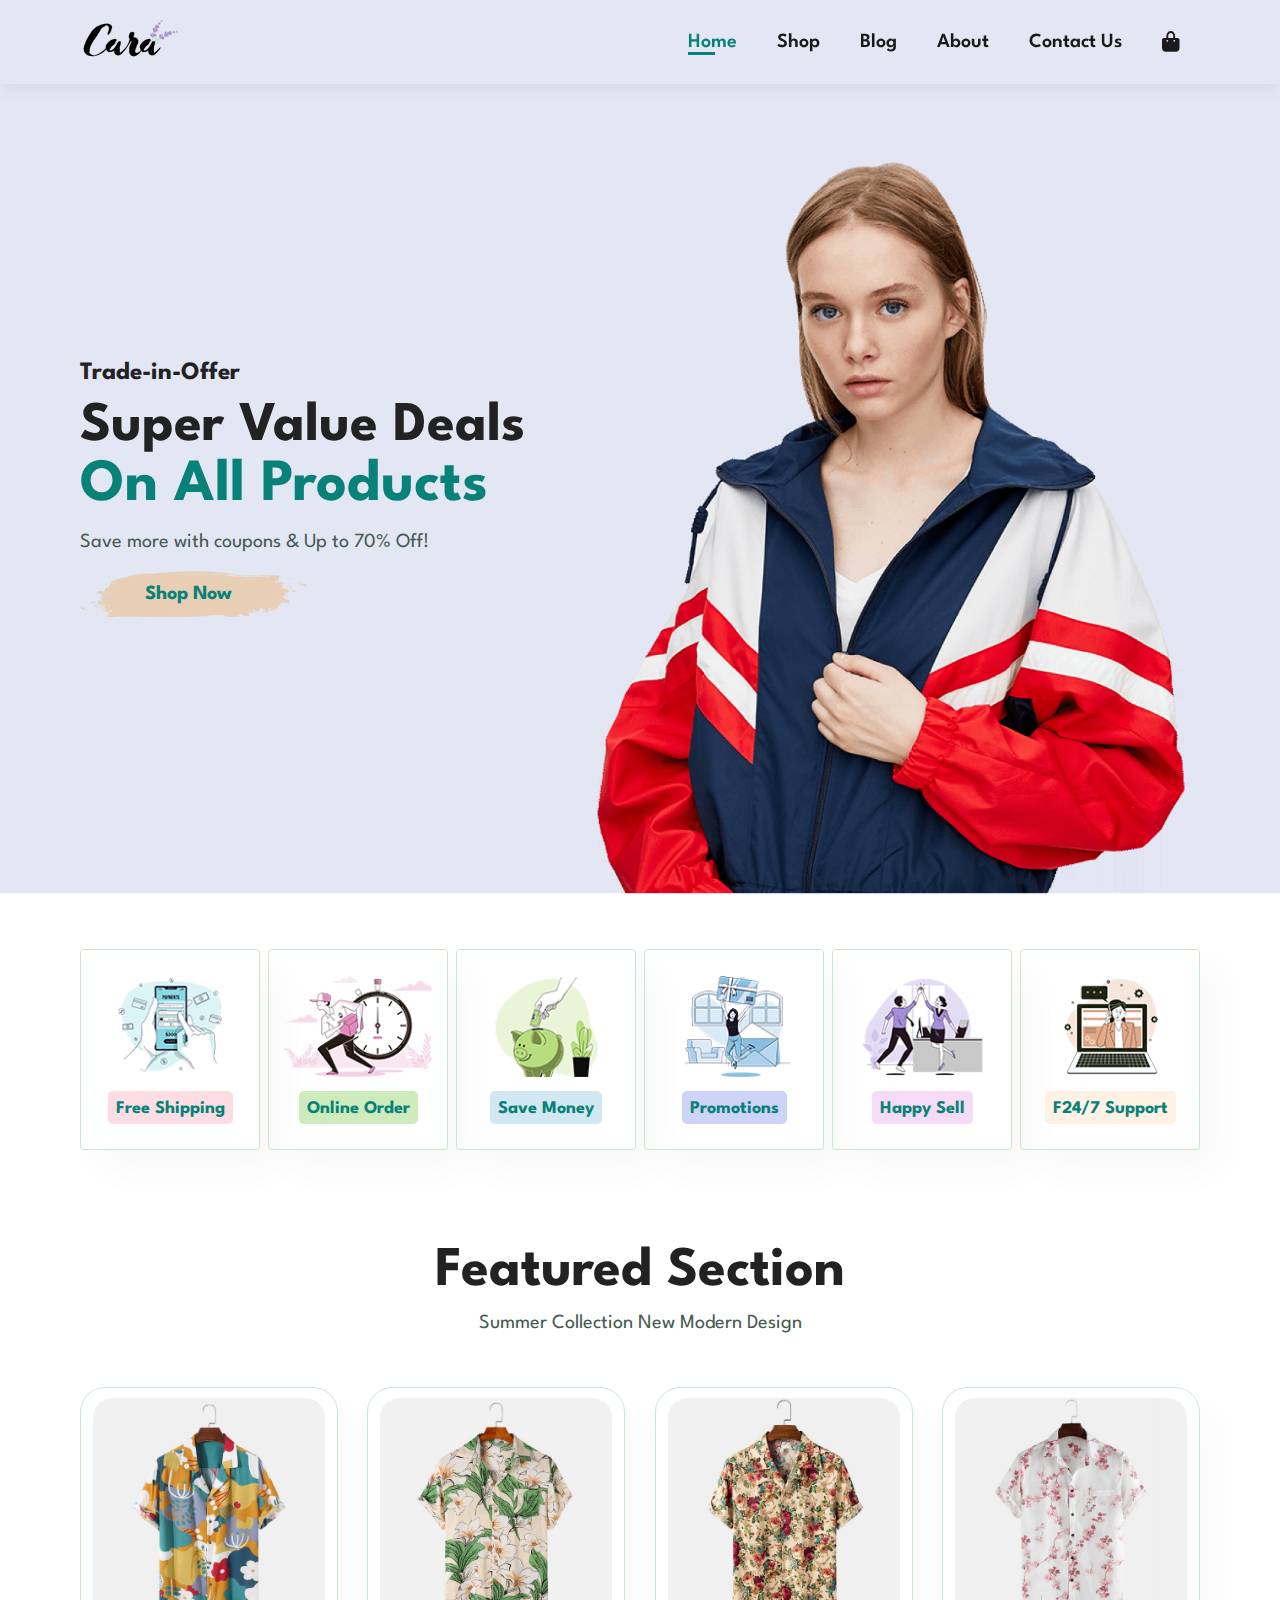
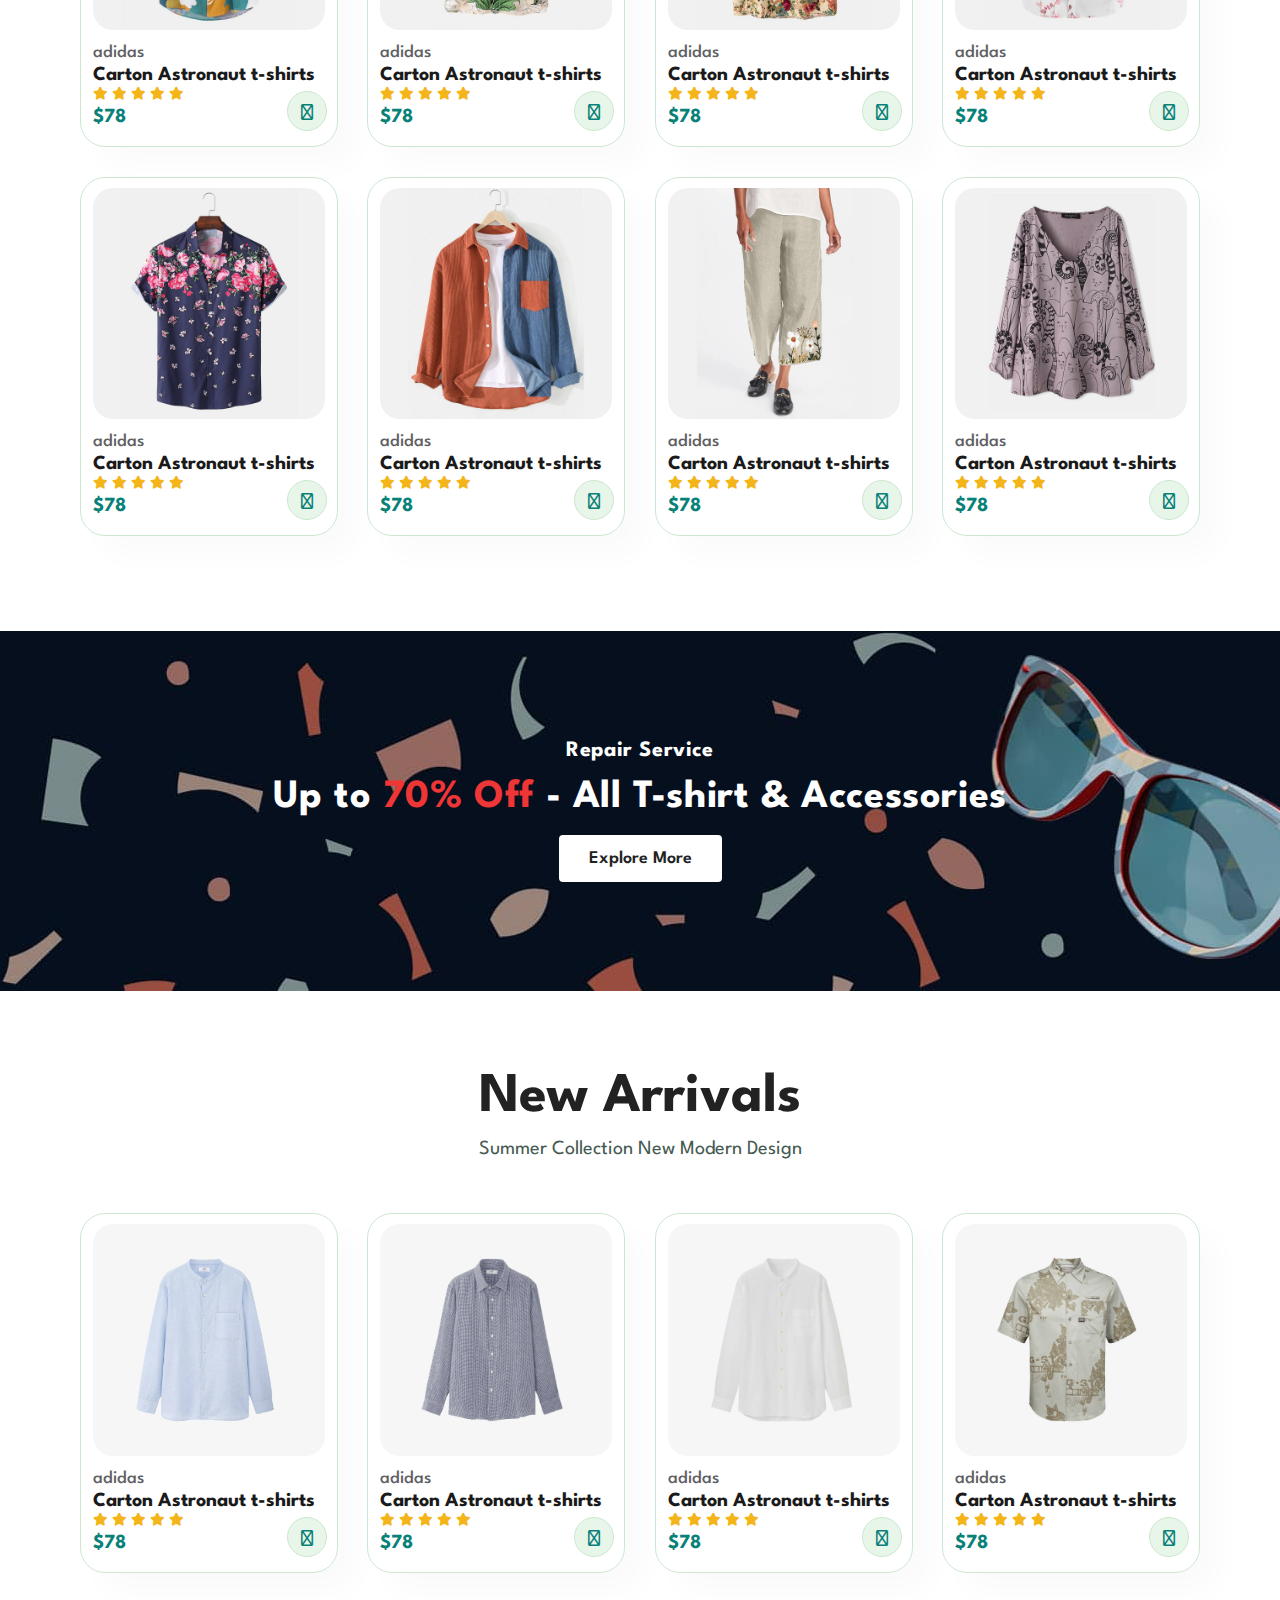
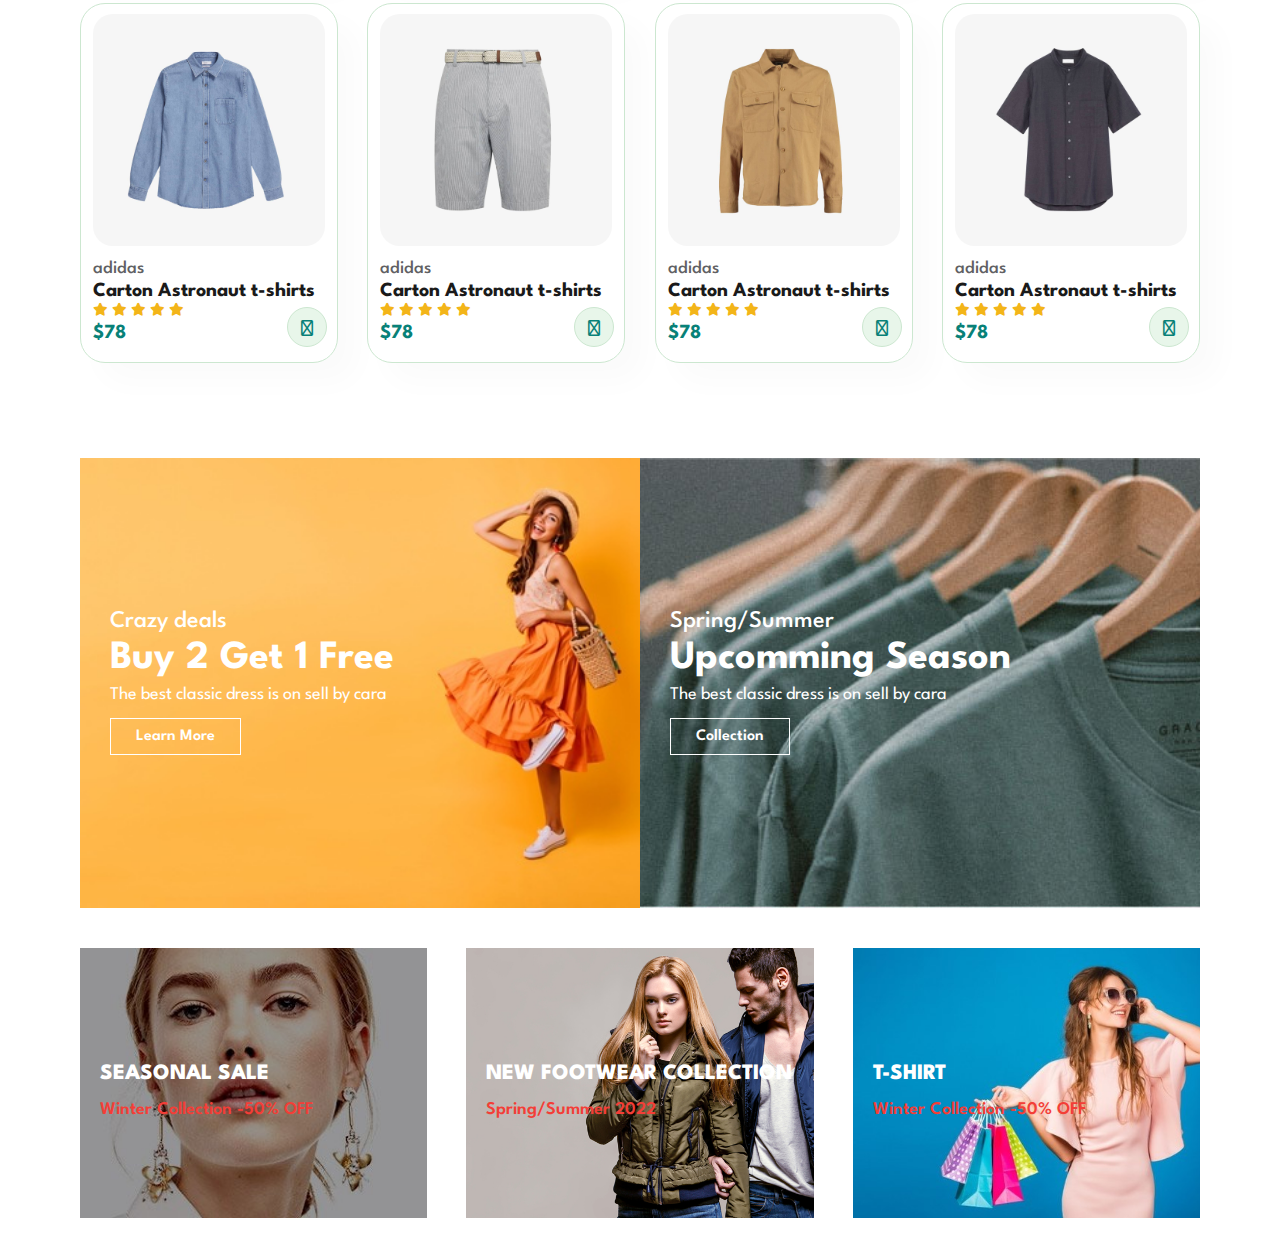
==== commit 4095f5c0: "Text Banner Section added" ====
--- a/index.html
+++ b/index.html
@@ -384,6 +384,23 @@
     </section>
     <!-- =============Action banner Section ================= -->
 
+    <!-- =============Text Banner Section============= -->
+    <section id="text-banner">
+      <div class="banner-box">
+        <h2>SEASONAL SALE</h2>
+        <h3>Winter Collection -50% OFF</h3>
+      </div>
+      <div class="banner-box banner-box2">
+        <h2>NEW FOOTWEAR COLLECTION</h2>
+        <h3>Spring/Summer 2022</h3>
+      </div>
+      <div class="banner-box banner-box3">
+        <h2>T-SHIRT</h2>
+        <h3>Winter Collection -50% OFF</h3>
+      </div>
+    </section>
+    <!-- =============Text Banner Section============= -->
+
     <!-- Javascript Link  -->
     <script src="JS/Script.js"></script>
   </body>
--- a/CSS/style.css
+++ b/CSS/style.css
@@ -336,4 +336,43 @@
   border: 1px solid var(--common-color);
 }
 /* ===========Action Banner Section =========== */
+/* =============Text Banner Section ============ */
+#text-banner {
+  display: flex;
+  align-items: center;
+  justify-content: space-between;
+  flex-wrap: wrap;
+  padding: 0 80px;
+}
+#text-banner .banner-box {
+  display: flex;
+  flex-direction: column;
+  justify-content: center;
+  align-items: flex-start;
+  background-image: url("../img/banner/b7.jpg");
+  width: 31%;
+  height: 30vh;
+  background-position: center;
+  background-size: cover;
+  padding: 20px;
+  margin-bottom: 20px;
+}
+#text-banner .banner-box2 {
+  background-image: url("../img/banner/b4.jpg");
+}
+#text-banner .banner-box3 {
+  background-image: url("../img/banner/b18.jpg");
+}
+#text-banner h2 {
+  font-size: 22px;
+  color: var(--white-color);
+  font-weight: 800;
+}
+#text-banner h3 {
+  font-size: 18px;
+  color: #f33e37;
+  font-weight: 600;
+}
+/* =============Text Banner Section ============ */
+
 /* ==============Home Page ================= */
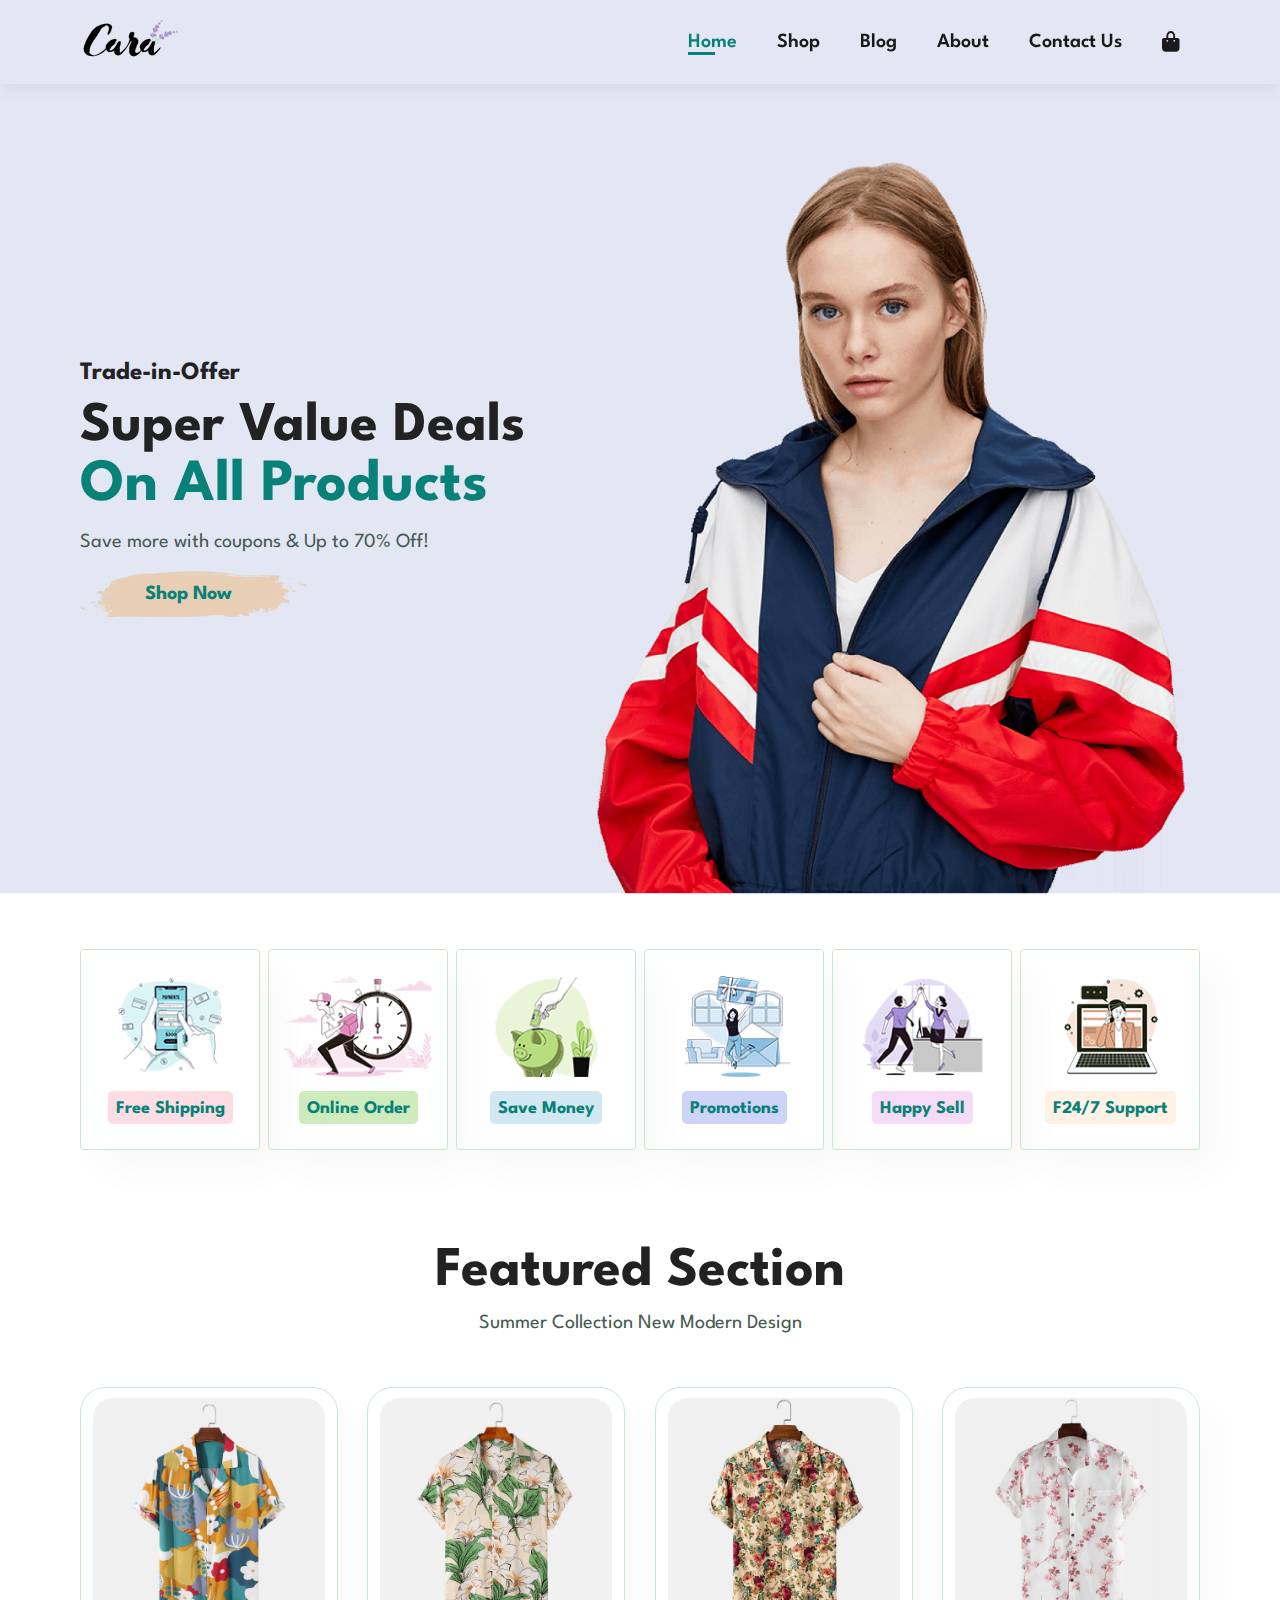
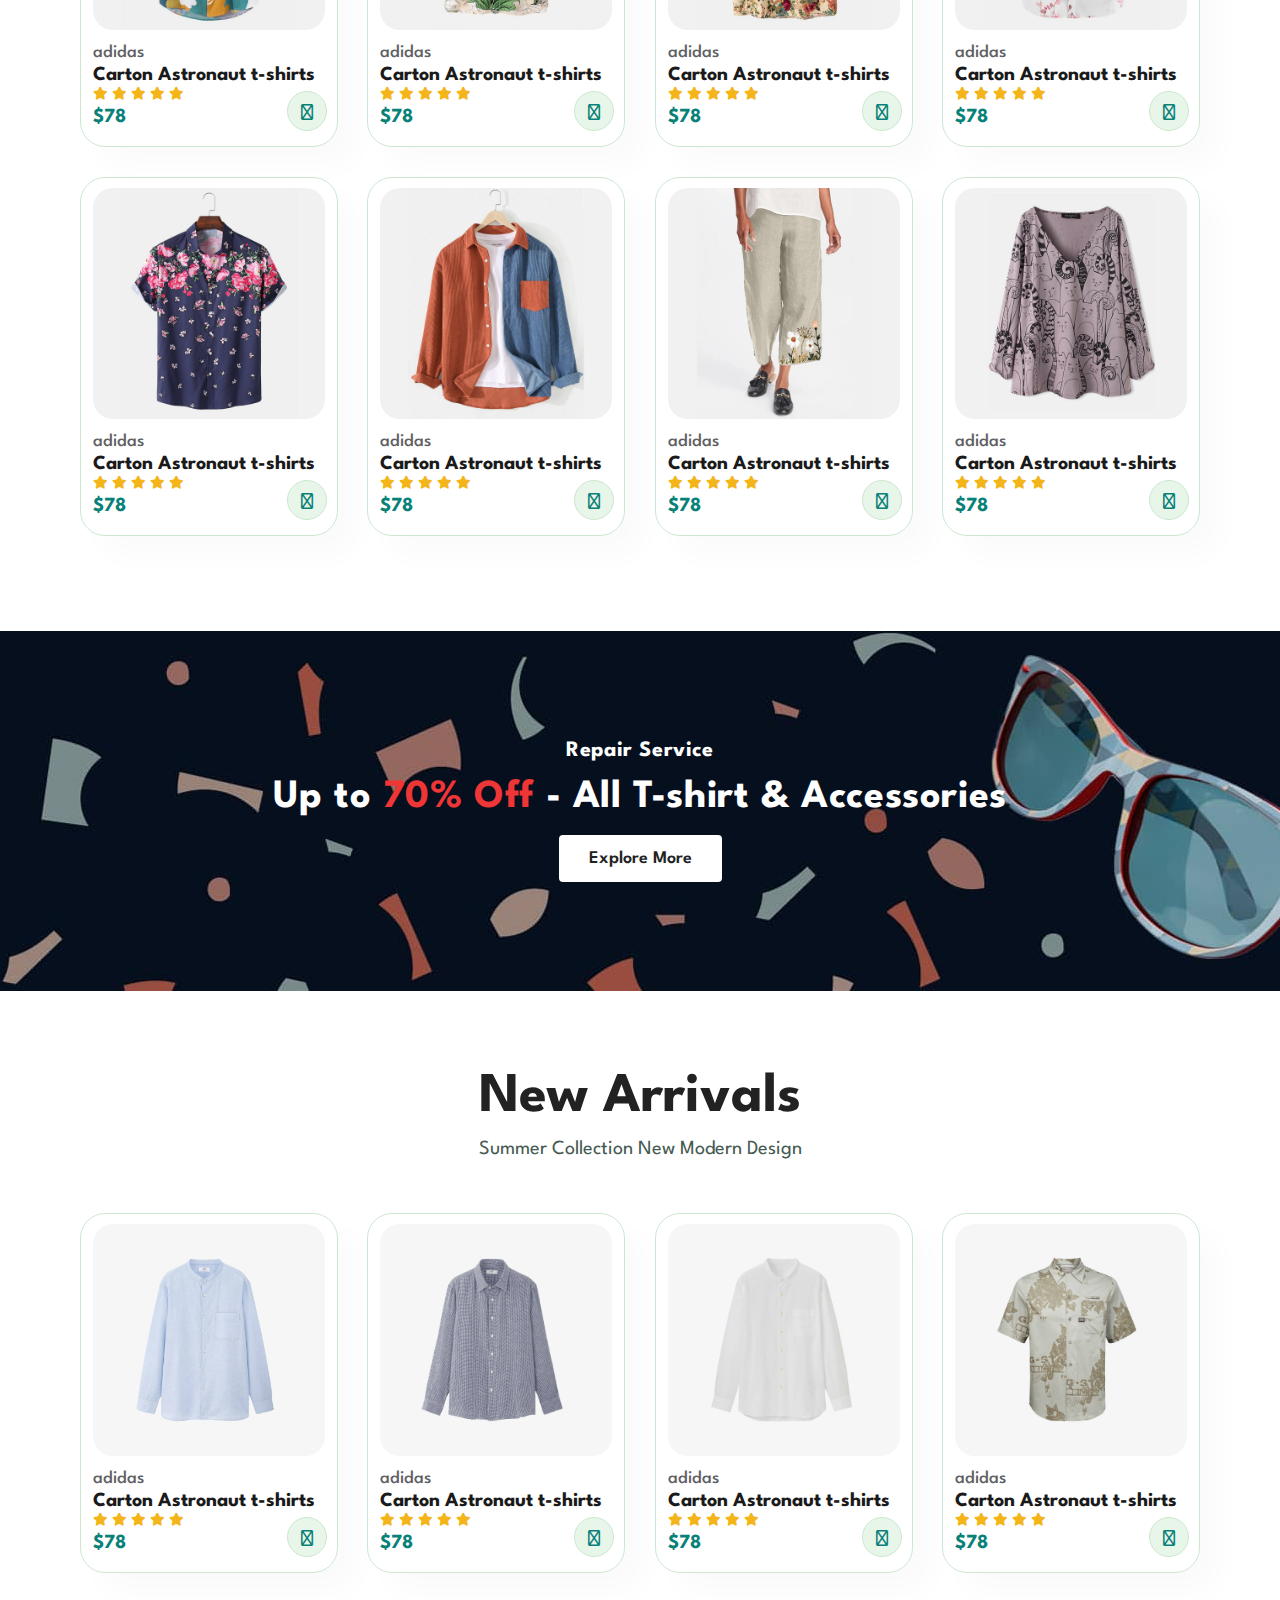
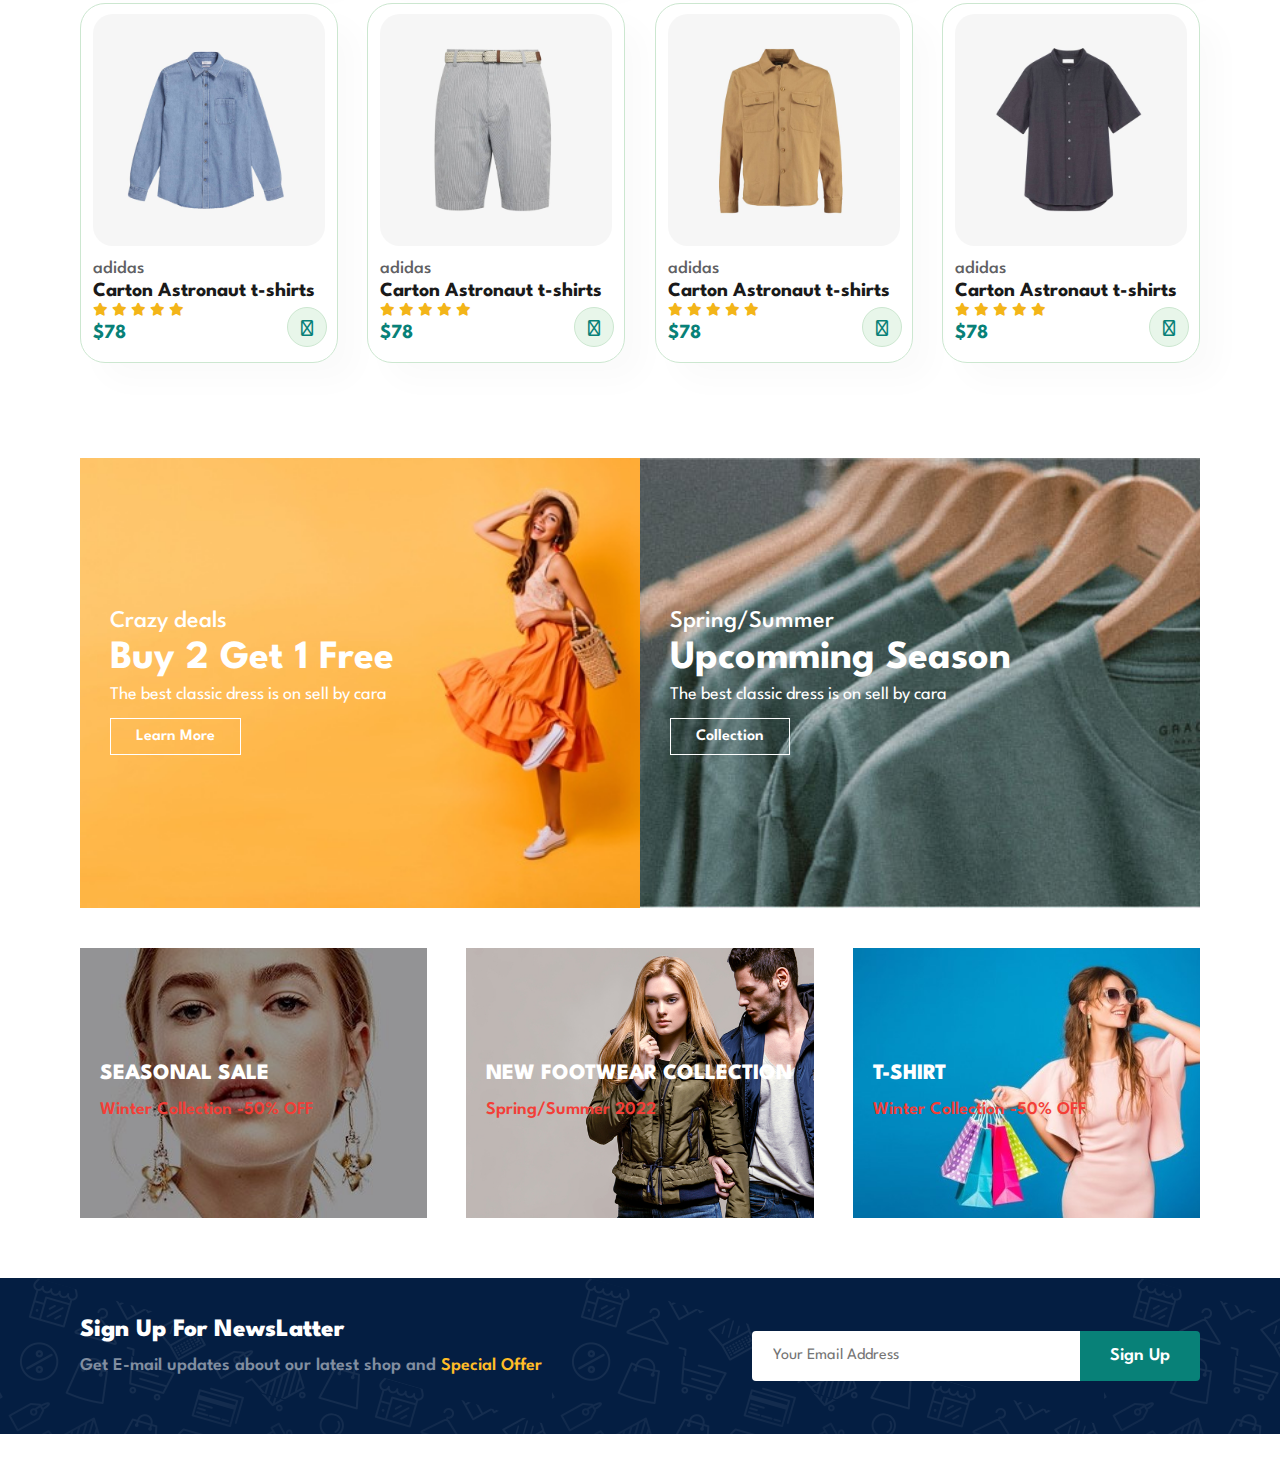
==== commit 3ccb2686: "news letter section added" ====
--- a/index.html
+++ b/index.html
@@ -400,6 +400,21 @@
       </div>
     </section>
     <!-- =============Text Banner Section============= -->
+    <!-- ============NewsLatter Section============ -->
+    <section id="newslatter" class="section-m1 section-p1">
+      <div class="newlatter-text">
+        <h4>Sign Up For NewsLatter</h4>
+        <p>
+          Get E-mail updates about our latest shop and
+          <span>Special Offer</span>
+        </p>
+      </div>
+      <div class="form">
+        <input type="text" placeholder="Your Email Address" />
+        <button class="normal">Sign Up</button>
+      </div>
+    </section>
+    <!-- ============NewsLatter Section============ -->
 
     <!-- Javascript Link  -->
     <script src="JS/Script.js"></script>
--- a/CSS/style.css
+++ b/CSS/style.css
@@ -375,4 +375,49 @@
 }
 /* =============Text Banner Section ============ */
 
+/* =============NewsLatter Section ============ */
+#newslatter {
+  display: flex;
+  justify-content: space-between;
+  align-items: center;
+  flex-wrap: wrap;
+  background-image: url("../img/banner/b14.png");
+  background-color: #041e42;
+}
+#newslatter h4 {
+  font-size: 25px;
+  color: var(--white-color);
+  font-weight: 800;
+}
+#newslatter p {
+  font-size: 18px;
+  font-weight: var(--FW-600);
+  color: #818ea0;
+}
+#newslatter p span {
+  color: #ffbd27;
+}
+#newslatter .form {
+  display: flex;
+  width: 40%;
+}
+#newslatter input {
+  height: 3.125rem;
+  padding: 0 1.25rem;
+  font-size: 16px;
+  width: 100%;
+  border: 1px solid transparent;
+  border-radius: 4px;
+  outline: none;
+  border-top-right-radius: 0;
+  border-bottom-right-radius: 0;
+}
+#newslatter button {
+  background-color: var(--common-color);
+  white-space: nowrap;
+  color: var(--white-color);
+  border-top-left-radius: 0;
+  border-bottom-left-radius: 0;
+}
+/* =============NewsLatter Section ============ */
 /* ==============Home Page ================= */
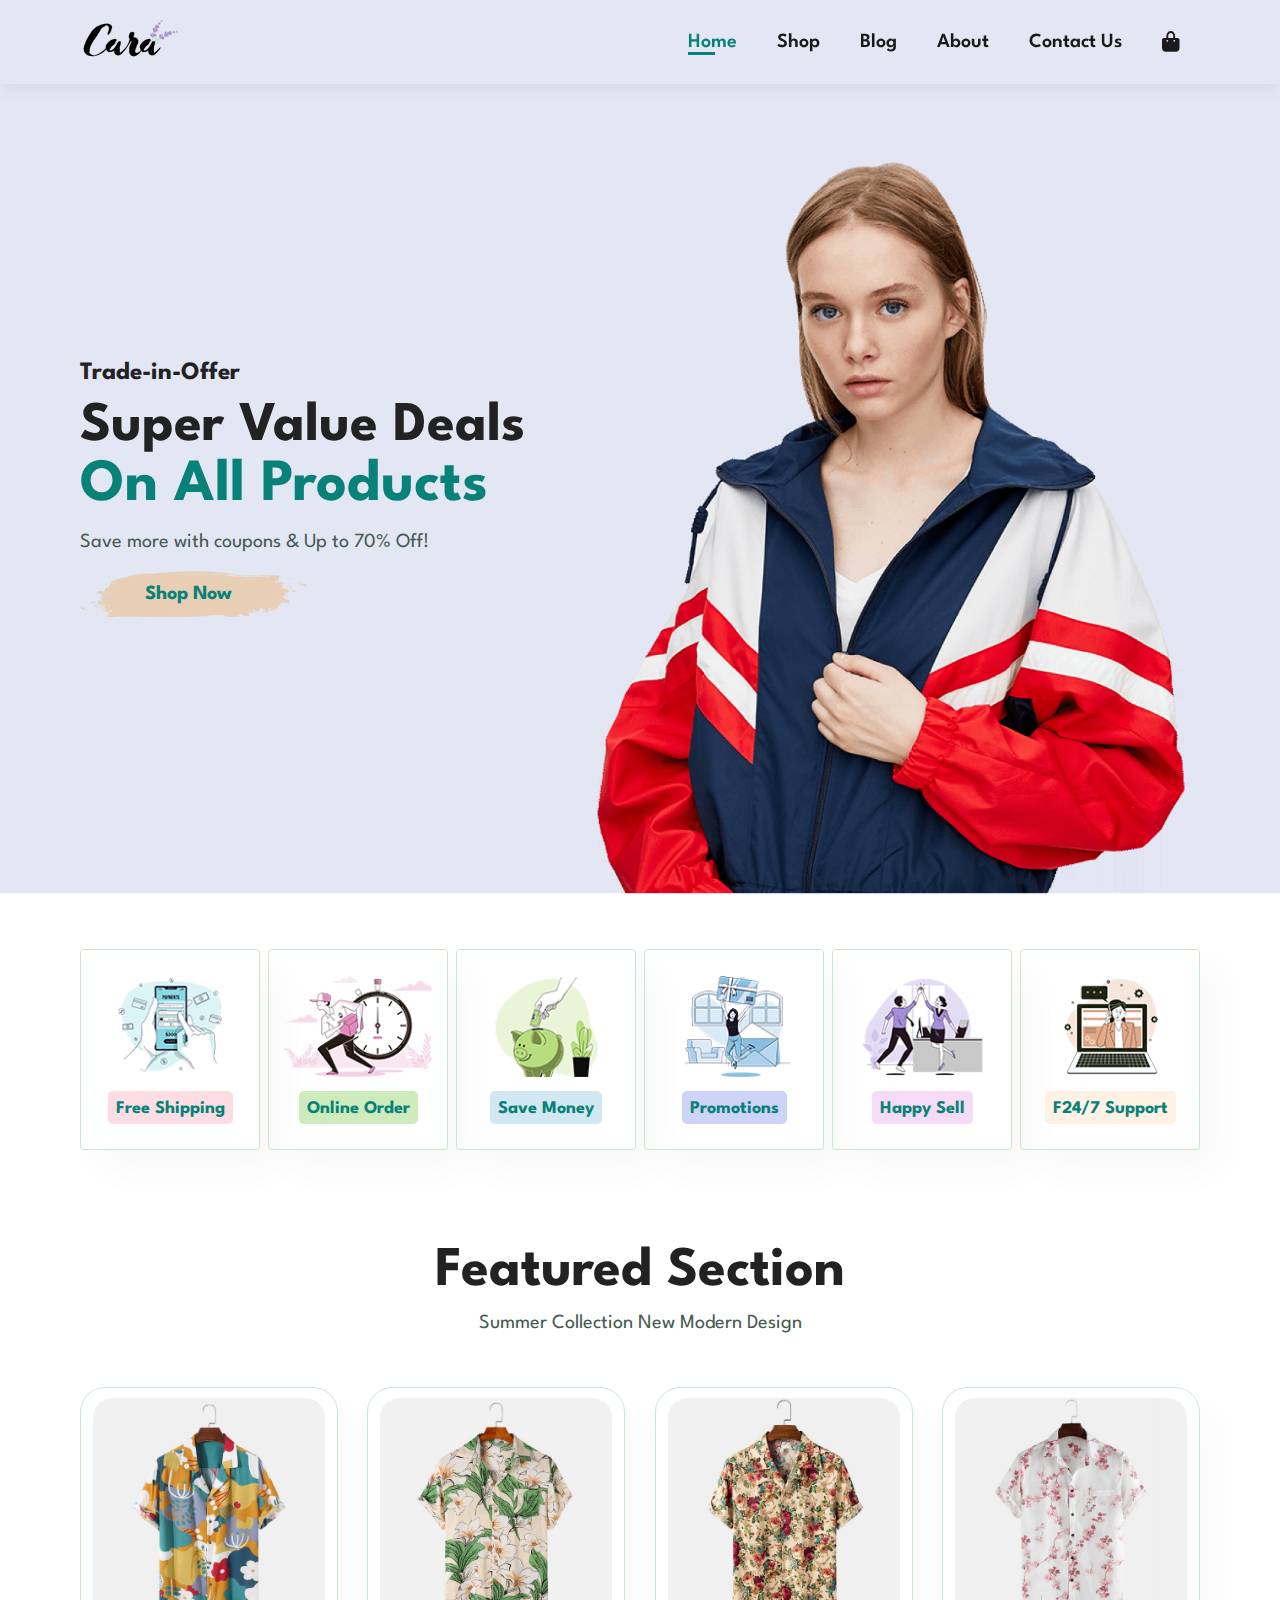
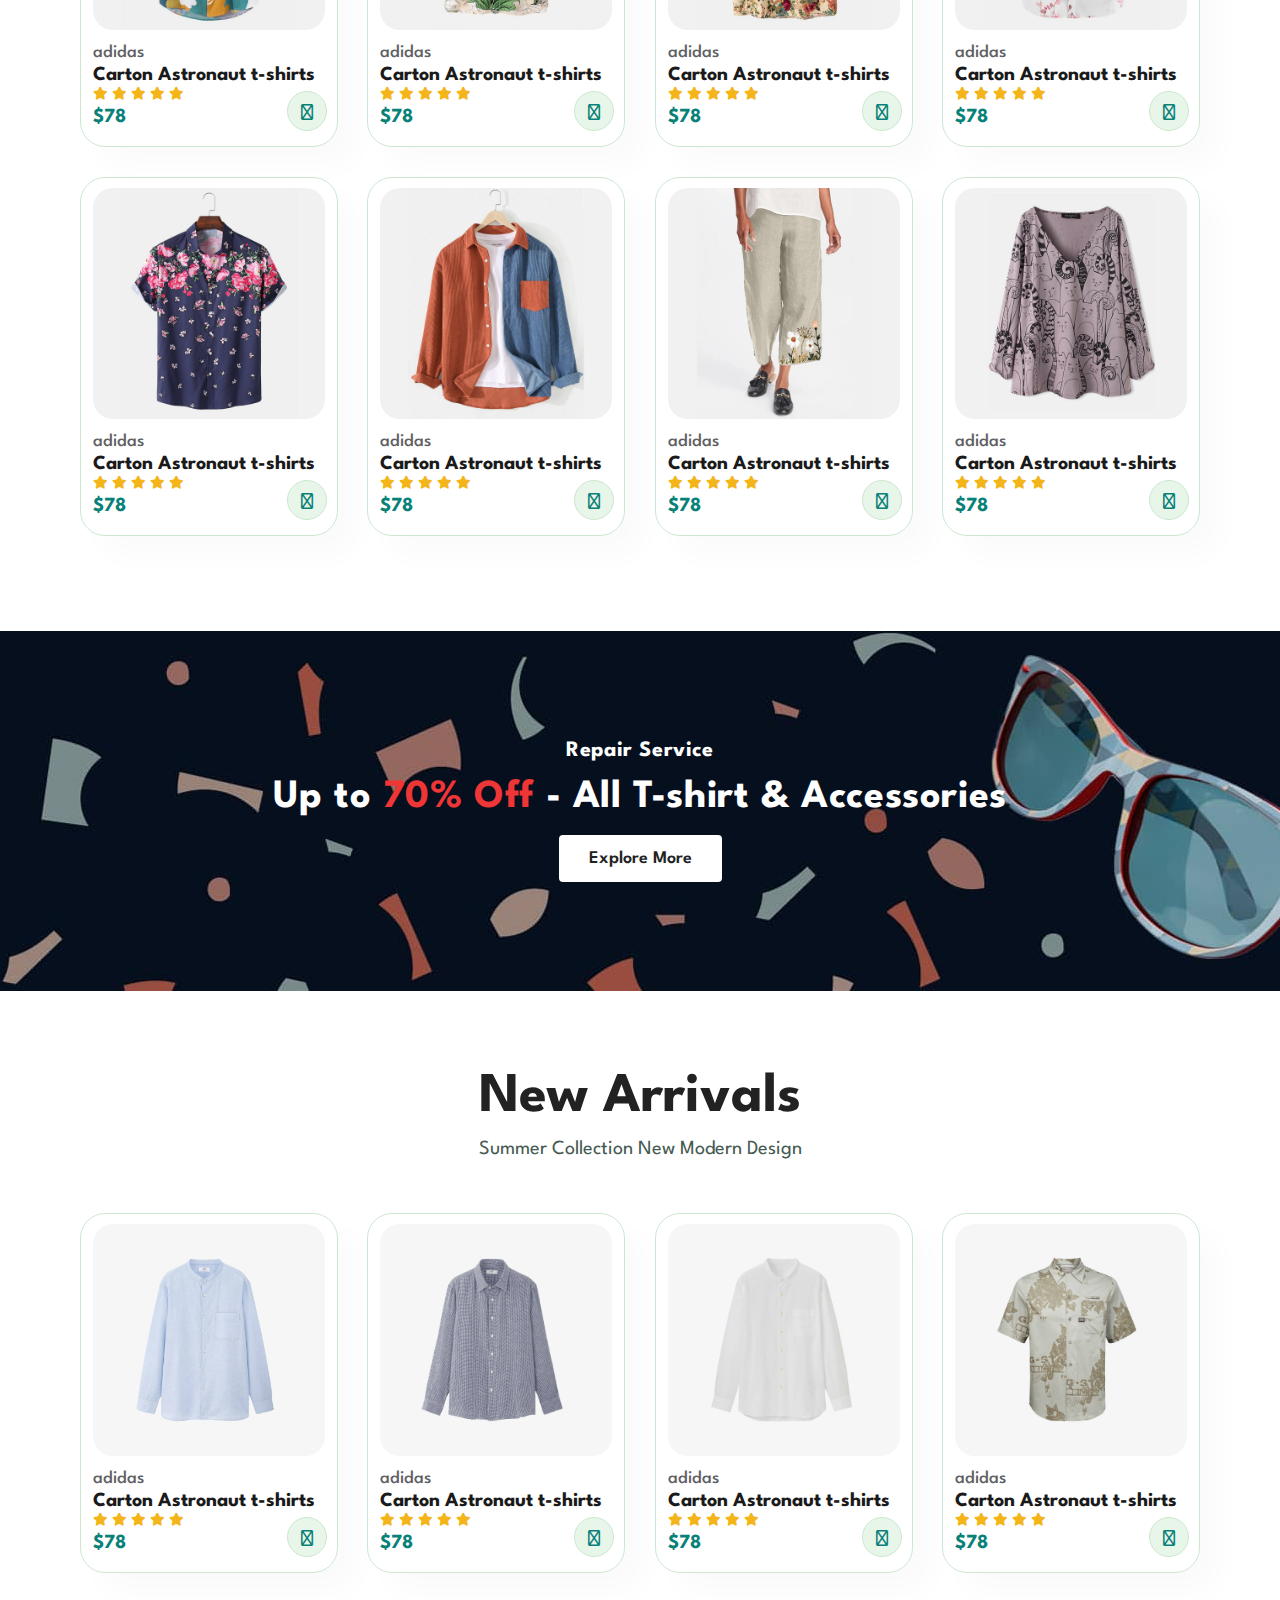
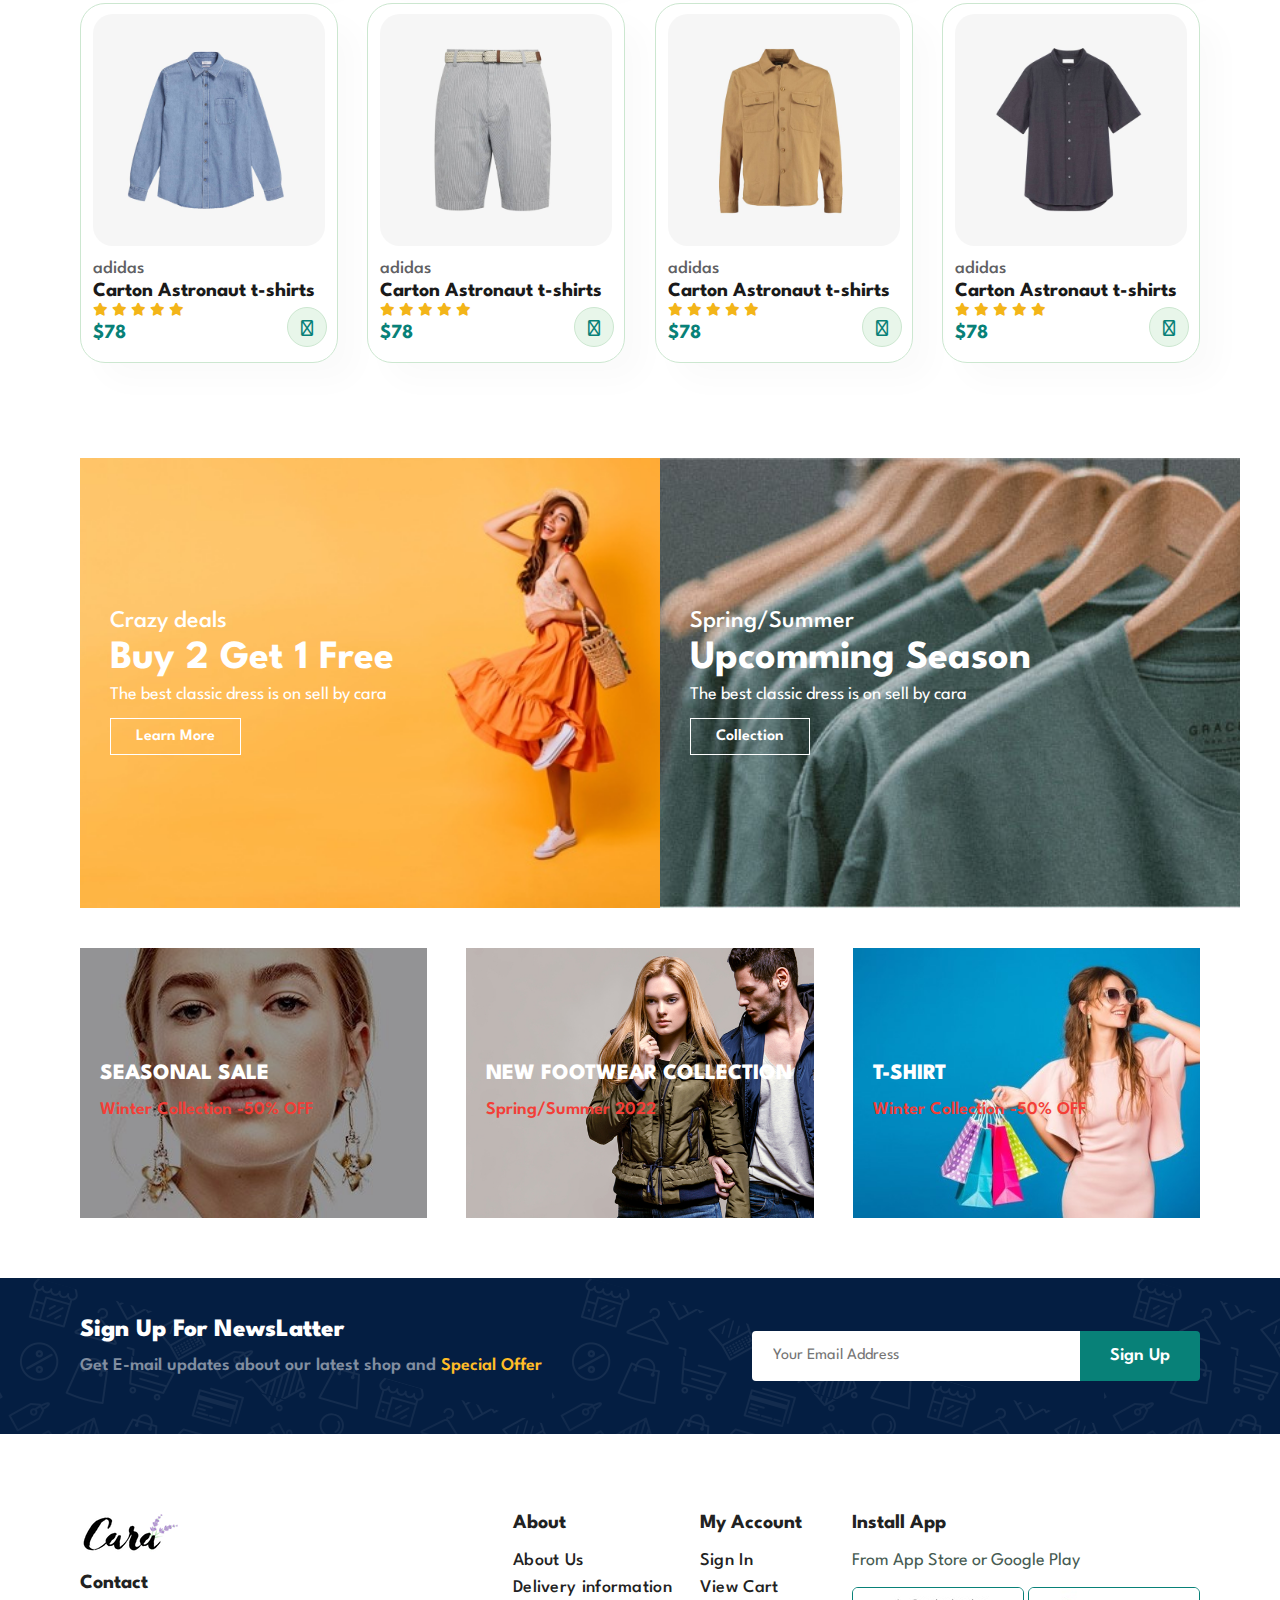
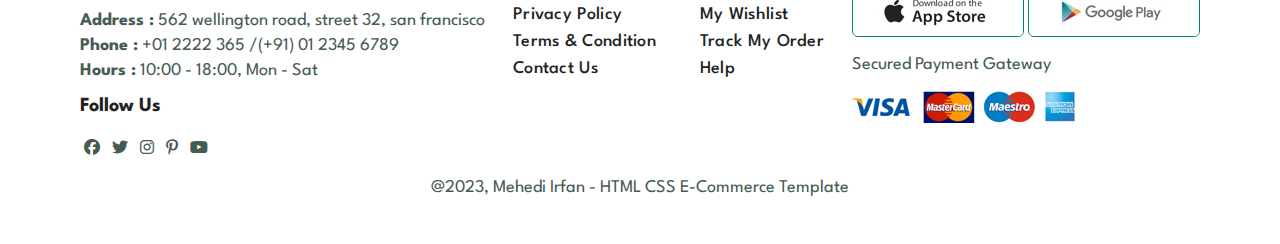
==== commit 292b8d44: "Home page fully Compted with full responsive" ====
--- a/index.html
+++ b/index.html
@@ -27,10 +27,15 @@
           <li><a href="Blog.html">Blog</a></li>
           <li><a href="About.html">About</a></li>
           <li><a href="Contact.html">Contact Us</a></li>
-          <li>
+          <li id="lg-bag">
             <a href="Cart.html"><i class="fa-solid fa-bag-shopping"></i></a>
           </li>
+          <i id="close" class="far fa-times-circle"></i>
         </ul>
+      </div>
+      <div id="mobile">
+        <a href="Cart.html"><i class="fa-solid fa-bag-shopping"></i></a>
+        <i id="bar" class="fas fa-outdent"></i>
       </div>
     </section>
     <!-- ============Navbar section =========== -->
@@ -416,6 +421,64 @@
     </section>
     <!-- ============NewsLatter Section============ -->
 
+    <!-- ===============Footer Section ================ -->
+    <footer class="section-p1">
+      <div class="col">
+        <img class="logo" src="img/logo.png" alt="" />
+        <h4>Contact</h4>
+        <p>
+          <strong>Address :</strong> 562 wellington road, street 32, san
+          francisco
+        </p>
+        <p><strong>Phone :</strong> +01 2222 365 /(+91) 01 2345 6789</p>
+        <p><strong>Hours :</strong> 10:00 - 18:00, Mon - Sat</p>
+        <div class="follow">
+          <h4>Follow Us</h4>
+          <div class="icon">
+            <i class="fab fa-facebook"></i>
+            <i class="fab fa-twitter"></i>
+            <i class="fab fa-instagram"></i>
+            <i class="fab fa-pinterest-p"></i>
+            <i class="fab fa-youtube"></i>
+          </div>
+        </div>
+      </div>
+
+      <div class="col">
+        <h4>About</h4>
+        <a href="">About Us</a>
+        <a href="">Delivery information</a>
+        <a href="">Privacy Policy</a>
+        <a href="">Terms & Condition</a>
+        <a href="">Contact Us</a>
+      </div>
+
+      <div class="col">
+        <h4>My Account</h4>
+        <a href="">Sign In</a>
+        <a href="">View Cart</a>
+        <a href="">My Wishlist</a>
+        <a href="">Track My Order</a>
+        <a href="">Help</a>
+      </div>
+
+      <div class="col install">
+        <h4>Install App</h4>
+        <p>From App Store or Google Play</p>
+        <div class="row">
+          <img src="img/pay/app.jpg" alt="" />
+          <img src="img/pay/play.jpg" alt="" />
+        </div>
+        <p>Secured Payment Gateway</p>
+        <img src="img/pay/pay.png" alt="" />
+      </div>
+
+      <div class="copyright">
+        <p>@2023, Mehedi Irfan - HTML CSS E-Commerce Template</p>
+      </div>
+    </footer>
+    <!-- ===============Footer Section ================ -->
+
     <!-- Javascript Link  -->
     <script src="JS/Script.js"></script>
   </body>
--- a/CSS/style.css
+++ b/CSS/style.css
@@ -116,6 +116,11 @@
   background-color: var(--common-color);
   bottom: -4px;
   left: 20px;
+}
+#mobile,
+#close {
+  display: none;
+  align-items: center;
 }
 #hero {
   background-image: url("../img/hero4.png");
@@ -307,7 +312,7 @@
   justify-content: center;
   align-items: flex-start;
   background-image: url("../img/banner/b17.jpg");
-  width: 580px;
+  min-width: 580px;
   height: 50vh;
   background-position: center;
   background-size: cover;
@@ -420,4 +425,185 @@
   border-bottom-left-radius: 0;
 }
 /* =============NewsLatter Section ============ */
+/* ===============Footer Section ============== */
+footer {
+  display: flex;
+  flex-wrap: wrap;
+  justify-content: space-between;
+}
+footer .col {
+  display: flex;
+  flex-direction: column;
+  align-items: flex-start;
+  margin-bottom: 20px;
+}
+footer .logo {
+  margin-bottom: 20px;
+}
+footer h4 {
+  font-size: 20px;
+  padding-bottom: 20px;
+}
+footer p {
+  font-size: 18px;
+  margin: 0 0 8px 0;
+}
+footer a {
+  font-size: 18px;
+  text-decoration: none;
+  color: var(--black-color);
+  margin-bottom: 10px;
+  font-weight: var(--FW-500);
+  transition: var(--common-transition);
+  letter-spacing: 0.3px;
+}
+footer .follow {
+  margin-top: 10px;
+}
+footer .follow i {
+  padding: 4px;
+  color: #465b52;
+  cursor: pointer;
+  transition: var(--common-transition);
+}
+footer .install .row img {
+  border: 1px solid var(--common-color);
+  border-radius: 6px;
+}
+footer .install img {
+  margin: 10px 0 15px 0;
+}
+footer .follow i:hover,
+footer a:hover {
+  color: var(--common-color);
+}
+footer .copyright {
+  width: 100%;
+  text-align: center;
+}
+/* ===============Footer Section ============== */
 /* ==============Home Page ================= */
+
+/* ==================Media Query Section=============== */
+/* ============Home Page Media Quarry tab============= */
+@media (max-width: 799px) {
+  #navbar {
+    display: flex;
+    flex-direction: column;
+    align-items: flex-start;
+    justify-content: flex-start;
+    position: fixed;
+    height: 100vh;
+    width: 300px;
+    top: 0;
+    right: -300px;
+    background-color: #e3e6f3;
+    box-shadow: 0 40px 60px rgba(0, 0, 0, 0.2);
+    padding: 80px 0 0 10px;
+    transition: var(--common-transition);
+  }
+  #navbar.active {
+    right: 0px;
+  }
+  #navbar li {
+    margin-bottom: 30px;
+  }
+  #mobile,
+  #close {
+    display: flex;
+    align-items: center;
+  }
+  #mobile i {
+    font-size: 25px;
+    color: #1a1a1a;
+    padding-left: 20px;
+  }
+  #close {
+    font-size: 26px;
+    color: var(--black-color);
+    position: absolute;
+    top: 30px;
+    left: 30px;
+  }
+  #lg-bag {
+    display: none;
+  }
+  #hero {
+    height: 70vh;
+    background-position: top 30% right 30%;
+    padding: 0px 80px;
+  }
+  #product1 .pro-container {
+    justify-content: center;
+  }
+  #product1 .pro {
+    margin: 15px;
+  }
+  #banner {
+    height: 20vh;
+  }
+  #sm-banner {
+    display: flex;
+    flex-direction: column;
+    align-items: center;
+  }
+  #sm-banner .banner-box {
+    min-width: 100%;
+    height: 30vh;
+  }
+  #newslatter .form {
+    width: 70%;
+  }
+}
+
+/* ============Home Page Media Quarry mobile============= */
+@media (max-width: 477px) {
+  .section-p1 {
+    padding: 20px 20px;
+  }
+  #header {
+    padding: 10px 30px;
+  }
+  #hero {
+    background-position: 55%;
+    padding: 0px 20px;
+  }
+  h2 {
+    font-size: 38px;
+  }
+  h1 {
+    font-size: 48px;
+  }
+  #features .fea-box {
+    width: 168px;
+    margin: 0 0 15px 0;
+  }
+  #product1 .pro {
+    width: 100%;
+  }
+  #banner {
+    height: 40vh;
+  }
+  #sm-banner .banner-box {
+    height: 40vh;
+  }
+  #sm-banner .banner-box2 {
+    margin-top: 20px;
+  }
+  #text-banner {
+    padding: 0 20px;
+  }
+  #text-banner .banner-box {
+    width: 100%;
+  }
+  #newslatter .form {
+    width: 100%;
+  }
+  footer .copyright {
+    text-align: start;
+  }
+}
+
+/* ============Home Page Media Quarry============= */
+
+/* ==================Media Query Section=============== */
